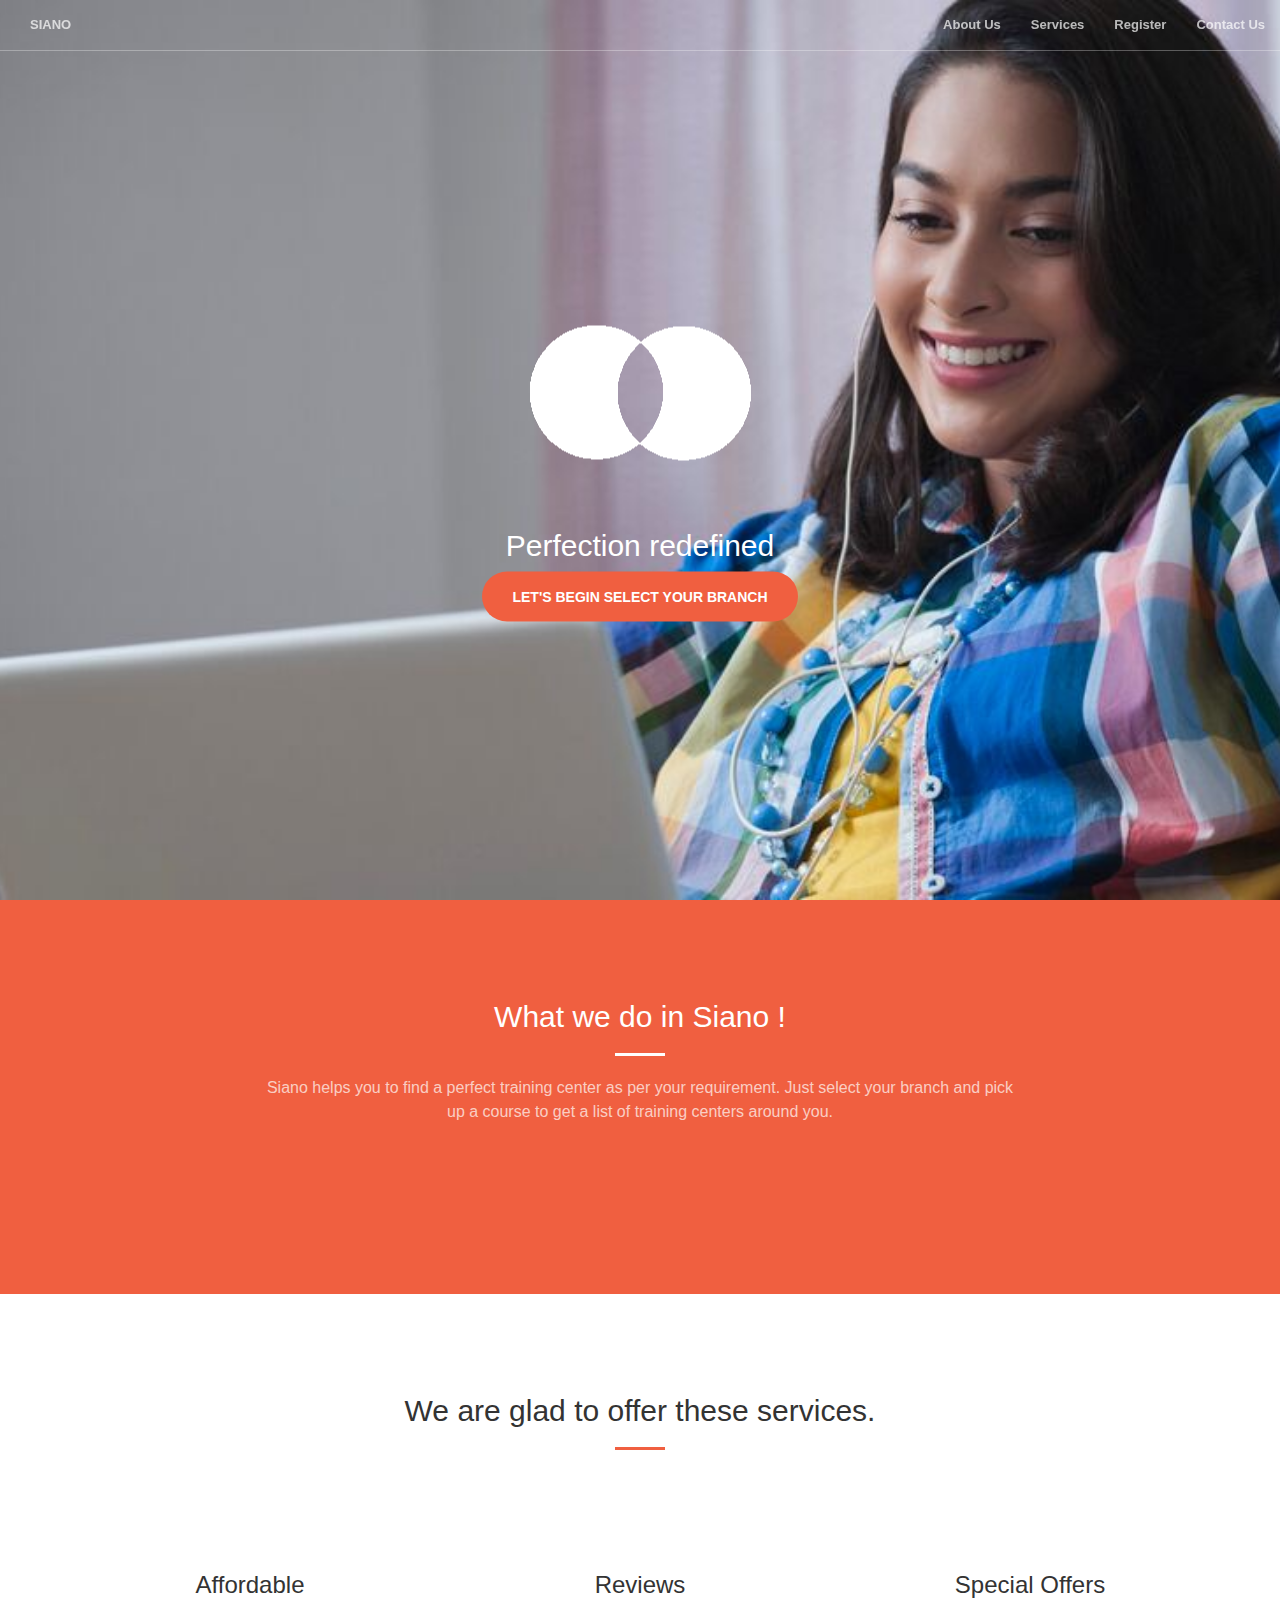
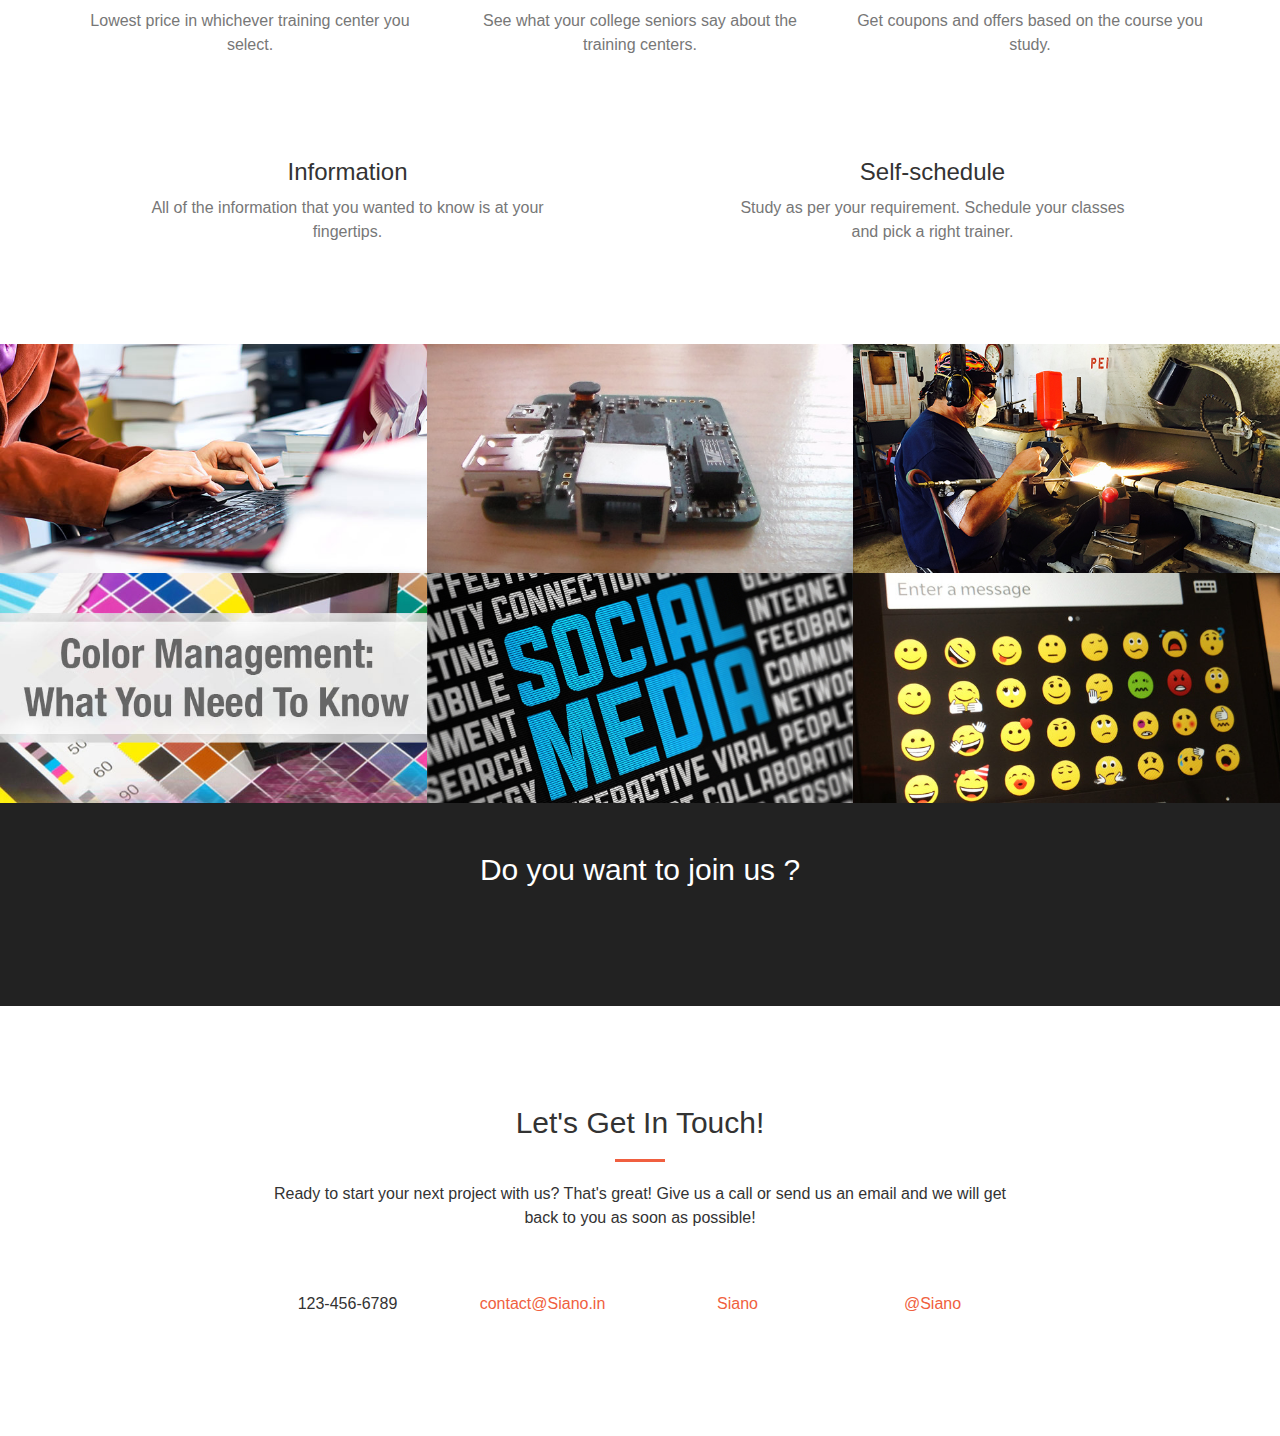
==== index.html @ 2cf37a67 "fixed the title" ====
<!DOCTYPE html>
<html lang="en">

<head>

    <meta charset="utf-8">
    <meta http-equiv="X-UA-Compatible" content="IE=edge">
    <meta name="viewport" content="width=device-width, initial-scale=1">
    <meta name="description" content="">
    <meta name="author" content="">

    <title>Siano - Perfection Redefined</title>

    <!-- Bootstrap Core CSS -->
    <link rel="stylesheet" href="css/bootstrap.min.css" type="text/css">

    <!-- Custom Fonts -->
    <link href='http://fonts.googleapis.com/css?family=Open+Sans:300italic,400italic,600italic,700italic,800italic,400,300,600,700,800' rel='stylesheet' type='text/css'>
    <link href='http://fonts.googleapis.com/css?family=Merriweather:400,300,300italic,400italic,700,700italic,900,900italic' rel='stylesheet' type='text/css'>
    <link rel="stylesheet" href="font-awesome/css/font-awesome.min.css" type="text/css">

    <!-- Plugin CSS -->
    <link rel="stylesheet" href="css/animate.min.css" type="text/css">

    <!-- Custom CSS -->
    <link rel="stylesheet" href="css/creative.css" type="text/css">

    <!-- HTML5 Shim and Respond.js IE8 support of HTML5 elements and media queries -->
    <!-- WARNING: Respond.js doesn't work if you view the page via file:// -->
    <!--[if lt IE 9]>
        <script src="https://oss.maxcdn.com/libs/html5shiv/3.7.0/html5shiv.js"></script>
        <script src="https://oss.maxcdn.com/libs/respond.js/1.4.2/respond.min.js"></script>
    <![endif]-->

</head>

<body id="page-top">

    <nav id="mainNav" class="navbar navbar-default navbar-fixed-top">
        <div class="container-fluid">
            <!-- Brand and toggle get grouped for better mobile display -->
            <div class="navbar-header">
                <button type="button" class="navbar-toggle collapsed" data-toggle="collapse" data-target="#bs-example-navbar-collapse-1">
                    <span class="sr-only">Siano</span>
                    <span class="icon-bar"></span>
                    <span class="icon-bar"></span>
                    <span class="icon-bar"></span>
                </button>            </div>

            <!-- Collect the nav links, forms, and other content for toggling -->
            <div class="collapse navbar-collapse" id="bs-example-navbar-collapse-1">
                <ul class="nav navbar-nav navbar-left">
                    <li>
                       <a class="page-scroll" href="#"> SIANO</a>
                    </li>
                </ul>
                <ul class="nav navbar-nav navbar-right">
                    
                    <li>
                        <a class="page-scroll" href="#about">About Us</a>
                    </li>
                    <li>
                        <a class="page-scroll" href="#services">Services</a>
                    </li>
                    <li>
                        <a class="page-scroll" href="https://docs.google.com/forms/d/1L931C0BWsvkdOwv0NLRv-D7IGVi2k-9-ENqXukjMssI/viewform?usp=send_form" target="_blank">Register</a>
                    </li>
                    <li>
                        <a class="page-scroll" href="#contact">Contact Us</a>
                    </li>
                </ul>
            </div>
            <!-- /.navbar-collapse -->
        </div>
        <!-- /.container-fluid -->
    </nav>

    <header>
        <div class="header-content">
            <div class="header-content-inner">
                <center>
                <img src="img/siano-logo.png" class="img-responsive" alt="">
                </center>
                <h2 size="20px;">Perfection redefined</h1>
                <a href="#services" class="btn btn-primary btn-xl page-scroll  wow bounceIn">Let's begin select your branch</a>
            </div>
        </div>
    </header>

    <section class="bg-primary" id="about">
        <div class="container">
            <div class="row">
                <div class="col-lg-8 col-lg-offset-2 text-center">
                    <h2 class="section-heading">What we do in Siano !</h2>
                    <hr class="light">
                    <p class="text-faded">Siano helps you to find a perfect training center as per your requirement. Just select your branch and pick up a course to get a list of training centers around you.</p>
                    <a href="#services" class="btn btn-default page-scroll btn-xl  wow bounceIn">SCROLL DOWN TO KNOW MORE </a>
                </div>
            </div>
        </div>
    </section>

    <section id="services">
        <div class="container">
            <div class="row">
                <div class="col-lg-12 text-center">
                    <h2 class="section-heading">We are glad to offer these services. </h2>
                    <hr class="primary">
                </div>
            </div>
        </div>
        <div class="container">
            <div class="row">
                <div class="col-lg-4 col-md-6 text-center">
                    <div class="service-box">
                        <i class="fa fa-4x fa-rupee wow bounceIn text-primary"></i>
                        <h3 class="section-heading"></br>Affordable</h3>
                        <p class="text-muted">Lowest price in whichever training center you select. </p>
                    </div>
                </div>
                <div class="col-lg-4 col-md-6 text-center">
                    <div class="service-box">
                        <i class="fa fa-4x fa-users wow bounceIn text-primary" data-wow-delay=".1s"></i>
                        <h3 class="section-heading"></br>Reviews</h3>
                        <p class="text-muted">See what your college seniors say about the training centers.</p>
                    </div>
                </div>
                <div class="col-lg-4 col-md-6 text-center">
                    <div class="service-box">
                        <i class="fa fa-4x fa fa-star wow bounceIn text-primary" data-wow-delay=".2s"></i>
                        <h3 class="section-heading"></br>Special Offers</h3>
                        <p class="text-muted">Get coupons and offers based on the course you study.</p>
                    </div>
                </div>
                <div class="col-lg-6 col-md-6 text-center">
                    <div class="service-box">
                        <i class="fa fa-4x fa fa-info-circle wow bounceIn text-primary" data-wow-delay=".3s"></i>

                        <h3 class="section-heading"></br>Information</h3>
                        <p class="text-muted"> All of the information that you wanted to know is at your fingertips. </p>
                    </div>
                </div>
                <div class="col-lg-6 col-md-6 text-center">
                    <div class="service-box">
                        <i class="fa fa-4x fa fa-calendar wow bounceIn text-primary" data-wow-delay=".2s"></i>
                        <h3 class="section-heading"></br>Self-schedule</h3>
                        <p class="text-muted">Study as per your requirement. Schedule your classes and pick a right trainer. </p>
                    </div>
                </div
            </div>
        </div>
    </section>

    <section class="no-padding" id="portfolio">
        <div class="container-fluid">
            <div class="row no-gutter">
                <div class="col-lg-4 col-sm-6">
                    <a href="computer_science.html" class="portfolio-box">
                        <img src="img/portfolio/1.png" class="img-responsive" alt="">
                        <div class="portfolio-box-caption">
                            <div class="portfolio-box-caption-content">
                                <div class="project-category text-faded">
                                    Computer Science
                                </div>
                                <div class="project-name">
                                     
                                </div>
                            </div>
                        </div>
                    </a>
                </div>
                <div class="col-lg-4 col-sm-6">
                    <a href="electronics.html" class="portfolio-box">
                        <img src="img/portfolio/2.png" class="img-responsive" alt="">
                        <div class="portfolio-box-caption">
                            <div class="portfolio-box-caption-content">
                                <div class="project-category text-faded">
                                    Electronics
                                </div>
                                <div class="project-name">
                                     
                                </div>
                            </div>
                        </div>
                    </a>
                </div>
                <div class="col-lg-4 col-sm-6">
                    <a href="mechanical.html" class="portfolio-box">
                        <img src="img/portfolio/3.png" class="img-responsive" alt="">
                        <div class="portfolio-box-caption">
                            <div class="portfolio-box-caption-content">
                                <div class="project-category text-faded">
                                    Mechanical
                                </div>
                                <div class="project-name">
                                     
                                </div>
                            </div>
                        </div>
                    </a>
                </div>
                <div class="col-lg-4 col-sm-6">
                    <a href="management.html" class="portfolio-box">
                        <img src="img/portfolio/4.png" class="img-responsive" alt="">
                        <div class="portfolio-box-caption">
                            <div class="portfolio-box-caption-content">
                                <div class="project-category text-faded">
                                    Management
                                </div>
                                <div class="project-name">
                                     
                                </div>
                            </div>
                        </div>
                    </a>
                </div>
                <div class="col-lg-4 col-sm-6">
                    <a href="business.html" class="portfolio-box">
                        <img src="img/portfolio/5.png" class="img-responsive" alt="">
                        <div class="portfolio-box-caption">
                            <div class="portfolio-box-caption-content">
                                <div class="project-category text-faded">
                                    Business
                                </div>
                                <div class="project-name">
                                     
                                </div>
                            </div>
                        </div>
                    </a>
                </div>
                <div class="col-lg-4 col-sm-6">
                    <a href="information_science.html" class="portfolio-box">
                        <img src="img/portfolio/6.png" class="img-responsive" alt="">
                        <div class="portfolio-box-caption">
                            <div class="portfolio-box-caption-content">
                                <div class="project-category text-faded">
                                    Informations Science
                                </div>
                                <div class="project-name">
                                     
                                </div>
                            </div>
                        </div>
                    </a>
                </div>
            </div>
        </div>
    </section>

    <aside class="bg-dark">
        <div class="container text-center">
            <div class="call-to-action">
                <h2>Do you want to join us ?</h2>
                <a href="https://docs.google.com/forms/d/1L931C0BWsvkdOwv0NLRv-D7IGVi2k-9-ENqXukjMssI/viewform?usp=send_form" target - "_blank" class="btn btn-default btn-xl wow tada">Register Now !</a>
            </div>
        </div>
    </aside>

    <section id="contact">
        <div class="container">
            <div class="row">
                <div class="col-lg-8 col-lg-offset-2 text-center">
                    <h2 class="section-heading">Let's Get In Touch!</h2>
                    <hr class="primary">
                    <p>Ready to start your next project with us? That's great! Give us a call or send us an email and we will get back to you as soon as possible!</p>
                </div>
                <div class="col-lg-2 col-lg-offset-2 text-center">
                    <i class="fa fa-phone fa-3x wow bounceIn"></i>
                    <p>123-456-6789</p>
                </div>
                <div class="col-lg-2 text-center">
                    <i class="fa fa-envelope-o fa-3x wow bounceIn" data-wow-delay=".1s"></i>
                    <p><a href="#">contact@Siano.in</a></p>
                </div>
                <div class="col-lg-2 text-center">
                    <i class="fa fa-facebook-official fa-3x wow bounceIn" data-wow-delay=".1s"></i>
                    <p><a href="#">Siano</a></p>
                </div>
                <div class="col-lg-2 text-center">
                    <i class="fa fa-twitter fa-3x wow bounceIn" data-wow-delay=".1s"></i>
                    <p><a href="#">@Siano</a></p>
                </div>
            </div>
        </div>
    </section>

    <!-- jQuery -->
    <script src="js/jquery.js"></script>

    <!-- Bootstrap Core JavaScript -->
    <script src="js/bootstrap.min.js"></script>

    <!-- Plugin JavaScript -->
    <script src="js/jquery.easing.min.js"></script>
    <script src="js/jquery.fittext.js"></script>
    <script src="js/wow.min.js"></script>

    <!-- Custom Theme JavaScript -->
    <script src="js/creative.js"></script>

</body>

</html>
---- css/creative.css ----
/*!
 * Start Bootstrap - Creative Bootstrap Theme (http://startbootstrap.com)
 * Code licensed under the Apache License v2.0.
 * For details, see http://www.apache.org/licenses/LICENSE-2.0.
 */

html,
body {
    width: 100%;
    height: 100%;
}

body {
    font-family: MyriadPro-Regular, 'Myriad Pro Regular', MyriadPro, 'Myriad Pro', Helvetica, Arial, sans-serif;
}

hr {
    max-width: 50px;
    border-color: #f05f40;
    border-width: 3px;
}

hr.light {
    border-color: #fff;
}

a {
    color: #f05f40;
    -webkit-transition: all .35s;
    -moz-transition: all .35s;
    transition: all .35s;
}

a:hover,
a:focus {
    color: #eb3812;
}

h1,
h2,
h3,
h4,
h5,
h6 {
    font-family: MyriadPro-Regular, 'Myriad Pro Regular', MyriadPro, 'Myriad Pro', Helvetica, Arial, sans-serif;
}

p {
    margin-bottom: 20px;
    font-size: 16px;
    line-height: 1.5;
}

.bg-primary {
    background-color: #f05f40;
}

.bg-dark {
    color: #fff;
    background-color: #222;
}

.text-faded {
    color: rgba(255,255,255,.7);
}

section {
    padding: 100px 0;
}

aside {
    padding: 50px 0;
}

.no-padding {
    padding: 0;
}

.navbar-default {
    border-color: rgba(34,34,34,.05);
    font-family: MyriadPro-Regular, 'Myriad Pro Regular', MyriadPro, 'Myriad Pro', Helvetica, Arial, sans-serif;
    background-color: #fff;
    -webkit-transition: all .35s;
    -moz-transition: all .35s;
    transition: all .35s;
}

.navbar-default .navbar-header .navbar-brand {
    font-family: MyriadPro-Regular, 'Myriad Pro Regular', MyriadPro, 'Myriad Pro', Helvetica, Arial, sans-serif;
    font-weight: 700;
    color: #f05f40;
}

.navbar-default .navbar-header .navbar-brand:hover,
.navbar-default .navbar-header .navbar-brand:focus {
    color: #eb3812;
}

.navbar-default .nav > li>a,
.navbar-default .nav>li>a:focus {
    font-size: 13px;
    font-weight: 700;
    color: #222;
}

.navbar-default .nav > li>a:hover,
.navbar-default .nav>li>a:focus:hover {
    color: #f05f40;
}

.navbar-default .nav > li.active>a,
.navbar-default .nav>li.active>a:focus {
    color: #f05f40!important;
    background-color: transparent;
}

.navbar-default .nav > li.active>a:hover,
.navbar-default .nav>li.active>a:focus:hover {
    background-color: transparent;
}

@media(min-width:768px) {
    .navbar-default {
        border-color: rgba(255,255,255,.3);
        background-color: transparent;
    }

    .navbar-default .navbar-header .navbar-brand {
        color: rgba(255,255,255,.7);
    }

    .navbar-default .navbar-header .navbar-brand:hover,
    .navbar-default .navbar-header .navbar-brand:focus {
        color: #fff;
    }

    .navbar-default .nav > li>a,
    .navbar-default .nav>li>a:focus {
        color: rgba(255,255,255,.7);
    }

    .navbar-default .nav > li>a:hover,
    .navbar-default .nav>li>a:focus:hover {
        color: #fff;
    }

    .navbar-default.affix {
        border-color: rgba(34,34,34,.05);
        background-color: #fff;
    }

    .navbar-default.affix .navbar-header .navbar-brand {
        font-size: 14px;
        color: #f05f40;
    }

    .navbar-default.affix .navbar-header .navbar-brand:hover,
    .navbar-default.affix .navbar-header .navbar-brand:focus {
        color: #eb3812;
    }

    .navbar-default.affix .nav > li>a,
    .navbar-default.affix .nav>li>a:focus {
        color: #222;
    }

    .navbar-default.affix .nav > li>a:hover,
    .navbar-default.affix .nav>li>a:focus:hover {
        color: #f05f40;
    }
}

header {
    position: relative;
    width: 100%;
    min-height: auto;
    text-align: center;
    color: #fff;
    background-image: url(../img/header.jpg);
    background-position: center;
    -webkit-background-size: cover;
    -moz-background-size: cover;
    background-size: cover;
    -o-background-size: cover;
}

header .header-content {
    position: relative;
    width: 100%;
    padding: 100px 15px;
    text-align: center;
}

header .header-content .header-content-inner h1 {
    margin-top: 0;
    margin-bottom: 0;
    font-weight: 700;
}

header .header-content .header-content-inner hr {
    margin: 30px auto;
}

header .header-content .header-content-inner p {
    margin-bottom: 50px;
    font-size: 16px;
    font-weight: 300;
    color: rgba(255,255,255,.7);
}

@media(min-width:768px) {
    header {
        min-height: 100%;
    }

    header .header-content {
        position: absolute;
        top: 50%;
        padding: 0 50px;
        -webkit-transform: translateY(-50%);
        -ms-transform: translateY(-50%);
        transform: translateY(-50%);
    }

    header .header-content .header-content-inner {
        margin-right: auto;
        margin-left: auto;
        max-width: 1000px;
    }

    header .header-content .header-content-inner p {
        margin-right: auto;
        margin-left: auto;
        max-width: 80%;
        font-size: 18px;
    }
}

.section-heading {
    margin-top: 0;
}

.service-box {
    margin: 50px auto 0;
    max-width: 400px;
}

@media(min-width:992px) {
    .service-box {
        margin: 20px auto 0;
    }
}

.service-box p {
    margin-bottom: 0;
}

.portfolio-box {
    display: block;
    position: relative;
    margin: 0 auto;
    max-width: 650px;
}

.portfolio-box .portfolio-box-caption {
    display: block;
    position: absolute;
    bottom: 0;
    width: 100%;
    height: 100%;
    text-align: center;
    color: #fff;
    opacity: 0;
    background: rgba(240,95,64,.9);
    -webkit-transition: all .35s;
    -moz-transition: all .35s;
    transition: all .35s;
}

.portfolio-box .portfolio-box-caption .portfolio-box-caption-content {
    position: absolute;
    top: 50%;
    width: 100%;
    text-align: center;
    transform: translateY(-50%);
}

.portfolio-box .portfolio-box-caption .portfolio-box-caption-content .project-category,
.portfolio-box .portfolio-box-caption .portfolio-box-caption-content .project-name {
    padding: 0 15px;
    font-family: MyriadPro-Regular, 'Myriad Pro Regular', MyriadPro, 'Myriad Pro', Helvetica, Arial, sans-serif;
}

.portfolio-box .portfolio-box-caption .portfolio-box-caption-content .project-category {
    text-transform: uppercase;
    font-size: 14px;
    font-weight: 600;
}

.portfolio-box .portfolio-box-caption .portfolio-box-caption-content .project-name {
    font-size: 18px;
}

.portfolio-box:hover .portfolio-box-caption {
    opacity: 1;
}

@media(min-width:768px) {
    .portfolio-box .portfolio-box-caption .portfolio-box-caption-content .project-category {
        font-size: 16px;
    }

    .portfolio-box .portfolio-box-caption .portfolio-box-caption-content .project-name {
        font-size: 22px;
    }
}

.call-to-action h2 {
    margin: 0 auto 20px;
}

.text-primary {
    color: #f05f40;
}

.no-gutter > [class*=col-] {
    padding-right: 0;
    padding-left: 0;
}

.btn-default {
    border-color: #fff;
    color: #222;
    background-color: #fff;
    -webkit-transition: all .35s;
    -moz-transition: all .35s;
    transition: all .35s;
}

.btn-default:hover,
.btn-default:focus,
.btn-default.focus,
.btn-default:active,
.btn-default.active,
.open > .dropdown-toggle.btn-default {
    border-color: #ededed;
    color: #222;
    background-color: #f2f2f2;
}

.btn-default:active,
.btn-default.active,
.open > .dropdown-toggle.btn-default {
    background-image: none;
}

.btn-default.disabled,
.btn-default[disabled],
fieldset[disabled] .btn-default,
.btn-default.disabled:hover,
.btn-default[disabled]:hover,
fieldset[disabled] .btn-default:hover,
.btn-default.disabled:focus,
.btn-default[disabled]:focus,
fieldset[disabled] .btn-default:focus,
.btn-default.disabled.focus,
.btn-default[disabled].focus,
fieldset[disabled] .btn-default.focus,
.btn-default.disabled:active,
.btn-default[disabled]:active,
fieldset[disabled] .btn-default:active,
.btn-default.disabled.active,
.btn-default[disabled].active,
fieldset[disabled] .btn-default.active {
    border-color: #fff;
    background-color: #fff;
}

.btn-default .badge {
    color: #fff;
    background-color: #222;
}

.btn-primary {
    border-color: #f05f40;
    color: #fff;
    background-color: #f05f40;
    -webkit-transition: all .35s;
    -moz-transition: all .35s;
    transition: all .35s;
}

.btn-primary:hover,
.btn-primary:focus,
.btn-primary.focus,
.btn-primary:active,
.btn-primary.active,
.open > .dropdown-toggle.btn-primary {
    border-color: #ed431f;
    color: #fff;
    background-color: #ee4b28;
}

.btn-primary:active,
.btn-primary.active,
.open > .dropdown-toggle.btn-primary {
    background-image: none;
}

.btn-primary.disabled,
.btn-primary[disabled],
fieldset[disabled] .btn-primary,
.btn-primary.disabled:hover,
.btn-primary[disabled]:hover,
fieldset[disabled] .btn-primary:hover,
.btn-primary.disabled:focus,
.btn-primary[disabled]:focus,
fieldset[disabled] .btn-primary:focus,
.btn-primary.disabled.focus,
.btn-primary[disabled].focus,
fieldset[disabled] .btn-primary.focus,
.btn-primary.disabled:active,
.btn-primary[disabled]:active,
fieldset[disabled] .btn-primary:active,
.btn-primary.disabled.active,
.btn-primary[disabled].active,
fieldset[disabled] .btn-primary.active {
    border-color: #f05f40;
    background-color: #f05f40;
}

.btn-primary .badge {
    color: #f05f40;
    background-color: #fff;
}

.btn {
    border: 0;
    border-radius: 300px;
    text-transform: uppercase;
    font-family: MyriadPro-Regular, 'Myriad Pro Regular', MyriadPro, 'Myriad Pro', Helvetica, Arial, sans-serif;
    font-weight: 700;
}

.btn-xl {
    padding: 15px 30px;
}

::-moz-selection {
    text-shadow: none;
    color: #fff;
    background: #222;
}

::selection {
    text-shadow: none;
    color: #fff;
    background: #222;
}

img::selection {
    color: #fff;
    background: 0 0;
}

img::-moz-selection {
    color: #fff;
    background: 0 0;
}

body {
    webkit-tap-highlight-color: #222;
}
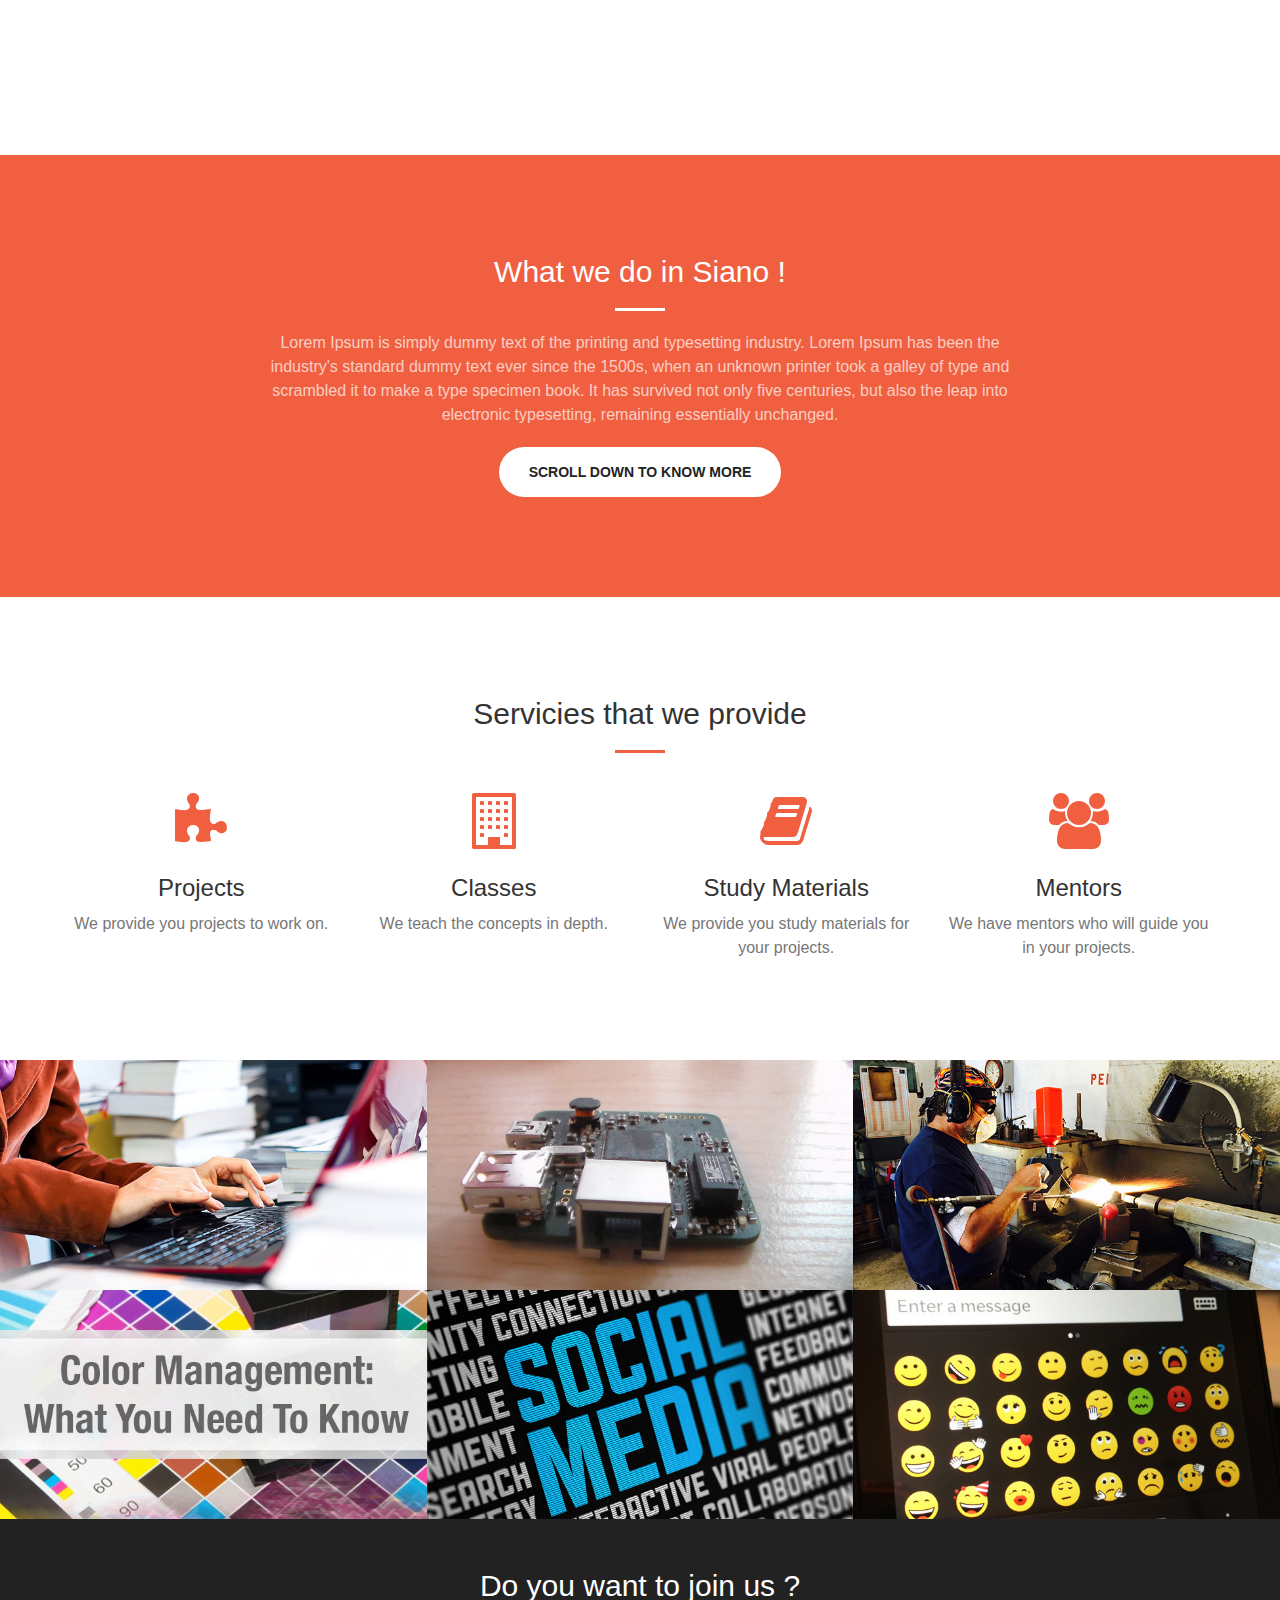
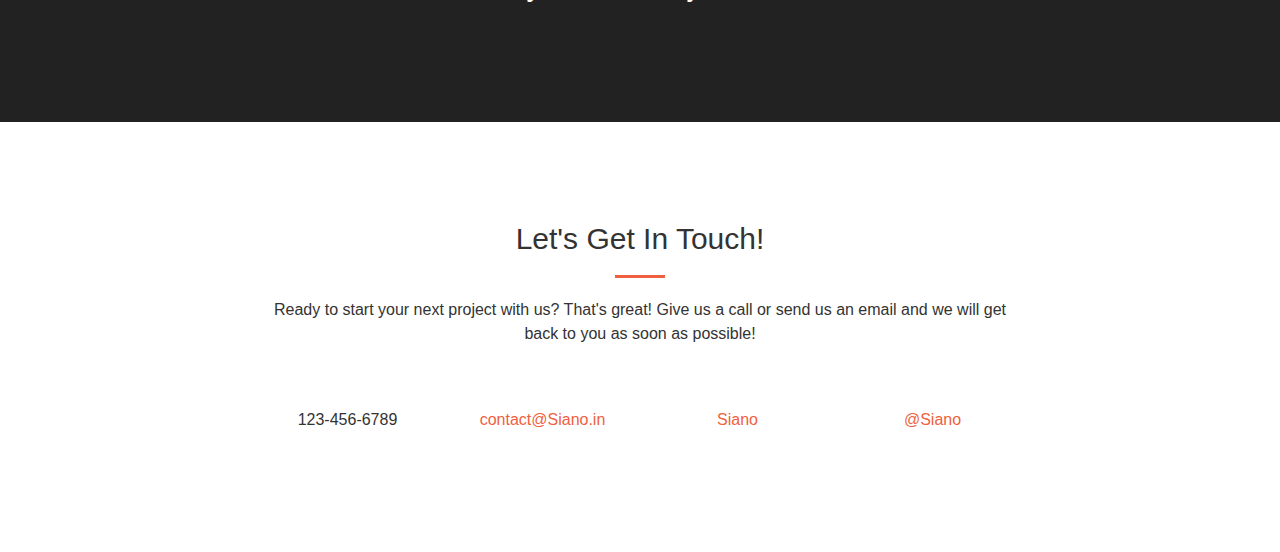
==== commit 41a34b3f: "Added a auto-play video in home page" ====
--- a/index.html
+++ b/index.html
@@ -9,7 +9,7 @@
     <meta name="description" content="">
     <meta name="author" content="">
 
-    <title>Siano - Perfection Redefined</title>
+    <title>Siano</title>
 
     <!-- Bootstrap Core CSS -->
     <link rel="stylesheet" href="css/bootstrap.min.css" type="text/css">
@@ -41,21 +41,15 @@
             <!-- Brand and toggle get grouped for better mobile display -->
             <div class="navbar-header">
                 <button type="button" class="navbar-toggle collapsed" data-toggle="collapse" data-target="#bs-example-navbar-collapse-1">
-                    <span class="sr-only">Siano</span>
-                    <span class="icon-bar"></span>
+                    <span class="sr-only">Toggle navigation</span>
+                    <span class="icon-bar">hello</span>
                     <span class="icon-bar"></span>
                     <span class="icon-bar"></span>
                 </button>            </div>
 
             <!-- Collect the nav links, forms, and other content for toggling -->
             <div class="collapse navbar-collapse" id="bs-example-navbar-collapse-1">
-                <ul class="nav navbar-nav navbar-left">
-                    <li>
-                       <a class="page-scroll" href="#"> SIANO</a>
-                    </li>
-                </ul>
                 <ul class="nav navbar-nav navbar-right">
-                    
                     <li>
                         <a class="page-scroll" href="#about">About Us</a>
                     </li>
@@ -75,17 +69,13 @@
         <!-- /.container-fluid -->
     </nav>
 
-    <header>
-        <div class="header-content">
-            <div class="header-content-inner">
-                <center>
-                <img src="img/siano-logo.png" class="img-responsive" alt="">
-                </center>
-                <h2 size="20px;">Perfection redefined</h1>
-                <a href="#services" class="btn btn-primary btn-xl page-scroll  wow bounceIn">Let's begin select your branch</a>
-            </div>
-        </div>
-    </header>
+    <div class="home-video">
+  <video autoplay loop poster="http://website.inmobicdn.net/0.8.1/v3/img/home/bg.png" id="bgvid">
+  <source src="http://website.inmobicdn.net/0.8.1/v3/videos/v3-bg.mp4" type="video/webm">
+  <source src="http://website.inmobicdn.net/0.8.1/v3/videos/v3-bg.webm" type="video/mp4">
+  </video>
+  <div class="overlay"></div>
+</div>
 
     <section class="bg-primary" id="about">
         <div class="container">
@@ -93,8 +83,8 @@
                 <div class="col-lg-8 col-lg-offset-2 text-center">
                     <h2 class="section-heading">What we do in Siano !</h2>
                     <hr class="light">
-                    <p class="text-faded">Siano helps you to find a perfect training center as per your requirement. Just select your branch and pick up a course to get a list of training centers around you.</p>
-                    <a href="#services" class="btn btn-default page-scroll btn-xl  wow bounceIn">SCROLL DOWN TO KNOW MORE </a>
+                    <p class="text-faded">Lorem Ipsum is simply dummy text of the printing and typesetting industry. Lorem Ipsum has been the industry's standard dummy text ever since the 1500s, when an unknown printer took a galley of type and scrambled it to make a type specimen book. It has survived not only five centuries, but also the leap into electronic typesetting, remaining essentially unchanged. </p>
+                    <a href="#services" class="btn btn-default btn-xl  wow bounceIn">SCROLL DOWN TO KNOW MORE </a>
                 </div>
             </div>
         </div>
@@ -104,49 +94,42 @@
         <div class="container">
             <div class="row">
                 <div class="col-lg-12 text-center">
-                    <h2 class="section-heading">We are glad to offer these services. </h2>
+                    <h2 class="section-heading">Servicies that we provide</h2>
                     <hr class="primary">
                 </div>
             </div>
         </div>
         <div class="container">
             <div class="row">
-                <div class="col-lg-4 col-md-6 text-center">
-                    <div class="service-box">
-                        <i class="fa fa-4x fa-rupee wow bounceIn text-primary"></i>
-                        <h3 class="section-heading"></br>Affordable</h3>
-                        <p class="text-muted">Lowest price in whichever training center you select. </p>
-                    </div>
-                </div>
-                <div class="col-lg-4 col-md-6 text-center">
-                    <div class="service-box">
-                        <i class="fa fa-4x fa-users wow bounceIn text-primary" data-wow-delay=".1s"></i>
-                        <h3 class="section-heading"></br>Reviews</h3>
-                        <p class="text-muted">See what your college seniors say about the training centers.</p>
-                    </div>
-                </div>
-                <div class="col-lg-4 col-md-6 text-center">
-                    <div class="service-box">
-                        <i class="fa fa-4x fa fa-star wow bounceIn text-primary" data-wow-delay=".2s"></i>
-                        <h3 class="section-heading"></br>Special Offers</h3>
-                        <p class="text-muted">Get coupons and offers based on the course you study.</p>
-                    </div>
-                </div>
-                <div class="col-lg-6 col-md-6 text-center">
-                    <div class="service-box">
-                        <i class="fa fa-4x fa fa-info-circle wow bounceIn text-primary" data-wow-delay=".3s"></i>
-
-                        <h3 class="section-heading"></br>Information</h3>
-                        <p class="text-muted"> All of the information that you wanted to know is at your fingertips. </p>
-                    </div>
-                </div>
-                <div class="col-lg-6 col-md-6 text-center">
-                    <div class="service-box">
-                        <i class="fa fa-4x fa fa-calendar wow bounceIn text-primary" data-wow-delay=".2s"></i>
-                        <h3 class="section-heading"></br>Self-schedule</h3>
-                        <p class="text-muted">Study as per your requirement. Schedule your classes and pick a right trainer. </p>
-                    </div>
-                </div
+                <div class="col-lg-3 col-md-6 text-center">
+                    <div class="service-box">
+                        <i class="fa fa-4x fa-puzzle-piece wow bounceIn text-primary"></i>
+                        <h3 class="section-heading"></br>Projects</h3>
+                        <p class="text-muted">We provide you projects to work on.</p>
+                    </div>
+                </div>
+                <div class="col-lg-3 col-md-6 text-center">
+                    <div class="service-box">
+                        <i class="fa fa-4x fa-building-o wow bounceIn text-primary" data-wow-delay=".1s"></i>
+                        <h3 class="section-heading"></br>Classes</h3>
+                        <p class="text-muted">We teach the concepts in depth.</p>
+                    </div>
+                </div>
+                <div class="col-lg-3 col-md-6 text-center">
+                    <div class="service-box">
+                        <i class="fa fa-4x fa fa-book wow bounceIn text-primary" data-wow-delay=".2s"></i>
+                        <h3 class="section-heading"></br>Study Materials</h3>
+                        <p class="text-muted">We provide you study materials for your projects.</p>
+                    </div>
+                </div>
+                <div class="col-lg-3 col-md-6 text-center">
+                    <div class="service-box">
+                        <i class="fa fa-4x fa fa-users wow bounceIn text-primary" data-wow-delay=".3s"></i>
+
+                        <h3 class="section-heading"></br>Mentors</h3>
+                        <p class="text-muted">We have mentors who will guide you in your projects.</p>
+                    </div>
+                </div>
             </div>
         </div>
     </section>
@@ -230,12 +213,12 @@
                     </a>
                 </div>
                 <div class="col-lg-4 col-sm-6">
-                    <a href="information_science.html" class="portfolio-box">
+                    <a href="designing.html" class="portfolio-box">
                         <img src="img/portfolio/6.png" class="img-responsive" alt="">
                         <div class="portfolio-box-caption">
                             <div class="portfolio-box-caption-content">
                                 <div class="project-category text-faded">
-                                    Informations Science
+                                    Designing
                                 </div>
                                 <div class="project-name">
                                      
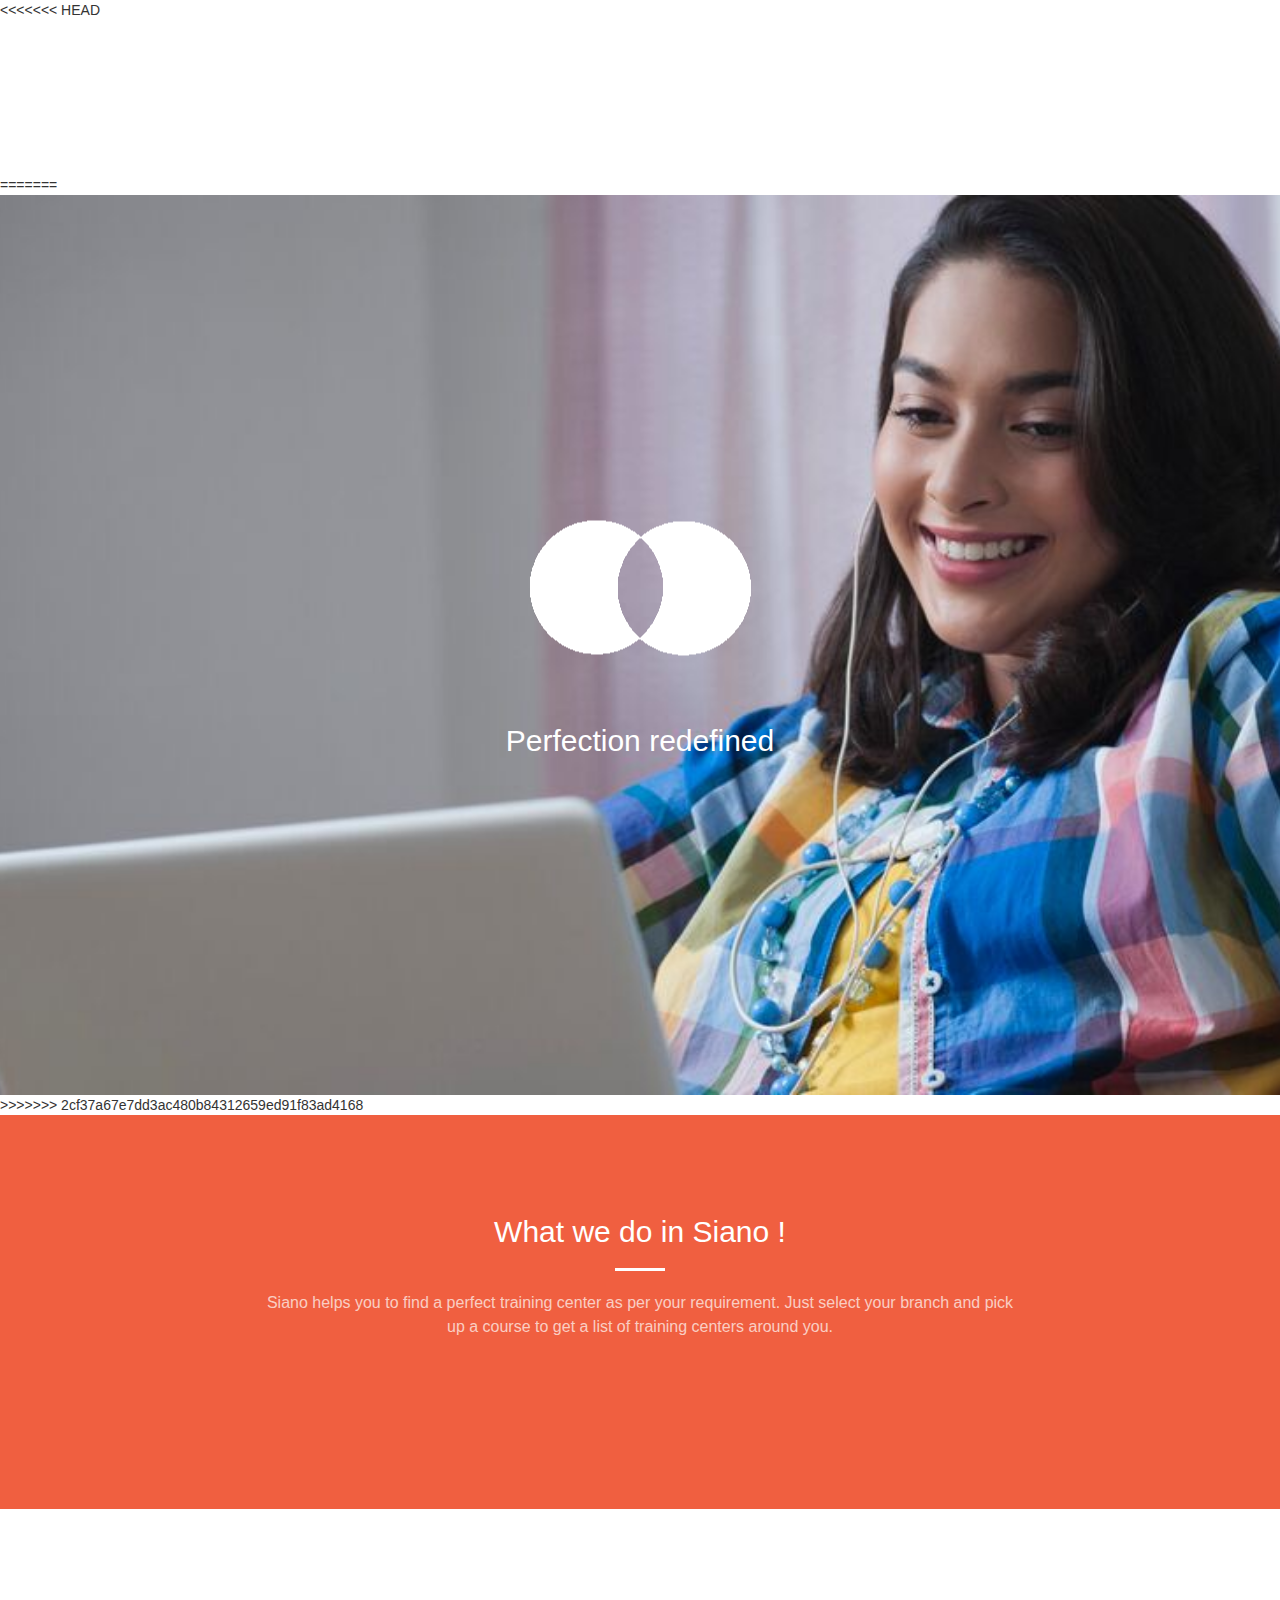
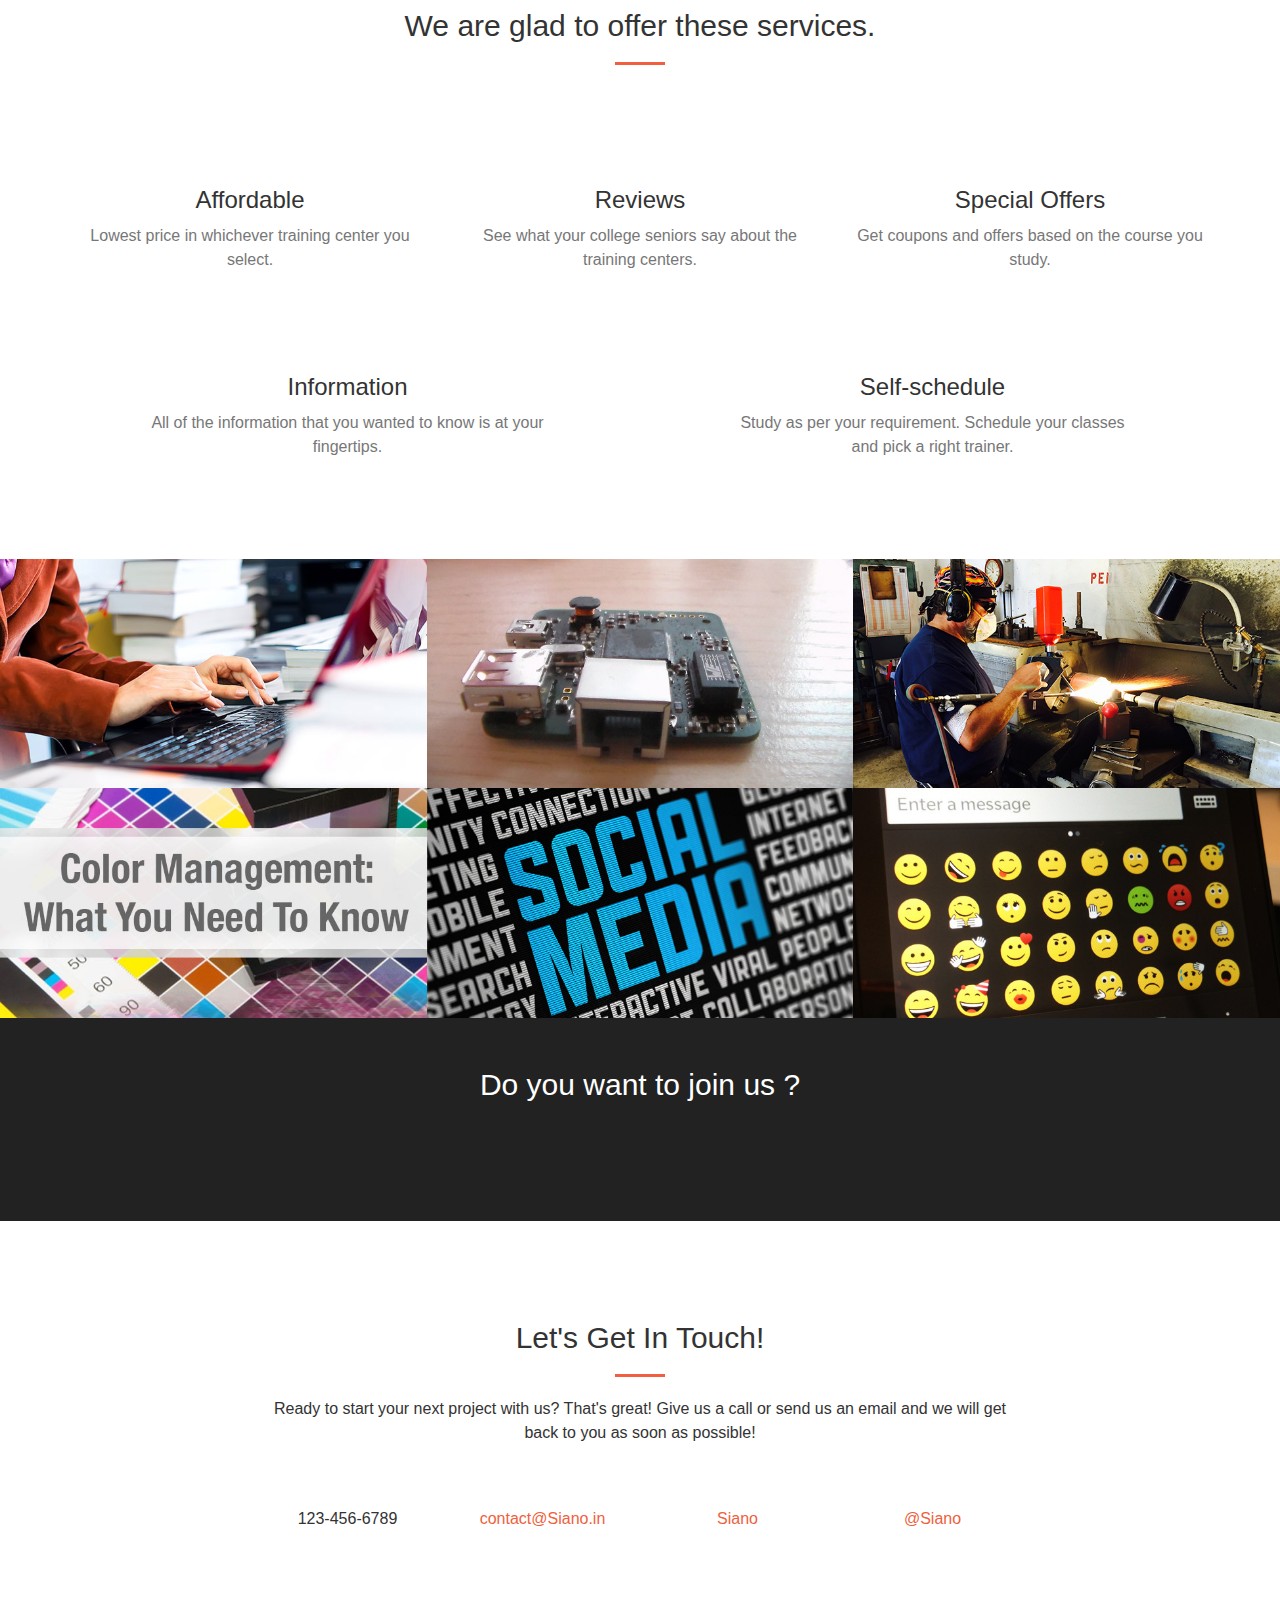
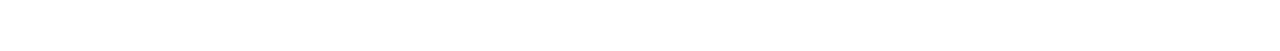
==== commit 918b4356: "Added a auto-play video on home page" ====
--- a/index.html
+++ b/index.html
@@ -9,7 +9,7 @@
     <meta name="description" content="">
     <meta name="author" content="">
 
-    <title>Siano</title>
+    <title>Siano - Perfection Redefined</title>
 
     <!-- Bootstrap Core CSS -->
     <link rel="stylesheet" href="css/bootstrap.min.css" type="text/css">
@@ -41,15 +41,21 @@
             <!-- Brand and toggle get grouped for better mobile display -->
             <div class="navbar-header">
                 <button type="button" class="navbar-toggle collapsed" data-toggle="collapse" data-target="#bs-example-navbar-collapse-1">
-                    <span class="sr-only">Toggle navigation</span>
-                    <span class="icon-bar">hello</span>
+                    <span class="sr-only">Siano</span>
+                    <span class="icon-bar"></span>
                     <span class="icon-bar"></span>
                     <span class="icon-bar"></span>
                 </button>            </div>
 
             <!-- Collect the nav links, forms, and other content for toggling -->
             <div class="collapse navbar-collapse" id="bs-example-navbar-collapse-1">
+                <ul class="nav navbar-nav navbar-left">
+                    <li>
+                       <a class="page-scroll" href="#"> SIANO</a>
+                    </li>
+                </ul>
                 <ul class="nav navbar-nav navbar-right">
+                    
                     <li>
                         <a class="page-scroll" href="#about">About Us</a>
                     </li>
@@ -69,6 +75,7 @@
         <!-- /.container-fluid -->
     </nav>
 
+<<<<<<< HEAD
     <div class="home-video">
   <video autoplay loop poster="http://website.inmobicdn.net/0.8.1/v3/img/home/bg.png" id="bgvid">
   <source src="http://website.inmobicdn.net/0.8.1/v3/videos/v3-bg.mp4" type="video/webm">
@@ -76,6 +83,19 @@
   </video>
   <div class="overlay"></div>
 </div>
+=======
+    <header>
+        <div class="header-content">
+            <div class="header-content-inner">
+                <center>
+                <img src="img/siano-logo.png" class="img-responsive" alt="">
+                </center>
+                <h2 size="20px;">Perfection redefined</h1>
+                <a href="#services" class="btn btn-primary btn-xl page-scroll  wow bounceIn">Let's begin select your branch</a>
+            </div>
+        </div>
+    </header>
+>>>>>>> 2cf37a67e7dd3ac480b84312659ed91f83ad4168
 
     <section class="bg-primary" id="about">
         <div class="container">
@@ -83,8 +103,8 @@
                 <div class="col-lg-8 col-lg-offset-2 text-center">
                     <h2 class="section-heading">What we do in Siano !</h2>
                     <hr class="light">
-                    <p class="text-faded">Lorem Ipsum is simply dummy text of the printing and typesetting industry. Lorem Ipsum has been the industry's standard dummy text ever since the 1500s, when an unknown printer took a galley of type and scrambled it to make a type specimen book. It has survived not only five centuries, but also the leap into electronic typesetting, remaining essentially unchanged. </p>
-                    <a href="#services" class="btn btn-default btn-xl  wow bounceIn">SCROLL DOWN TO KNOW MORE </a>
+                    <p class="text-faded">Siano helps you to find a perfect training center as per your requirement. Just select your branch and pick up a course to get a list of training centers around you.</p>
+                    <a href="#services" class="btn btn-default page-scroll btn-xl  wow bounceIn">SCROLL DOWN TO KNOW MORE </a>
                 </div>
             </div>
         </div>
@@ -94,42 +114,49 @@
         <div class="container">
             <div class="row">
                 <div class="col-lg-12 text-center">
-                    <h2 class="section-heading">Servicies that we provide</h2>
+                    <h2 class="section-heading">We are glad to offer these services. </h2>
                     <hr class="primary">
                 </div>
             </div>
         </div>
         <div class="container">
             <div class="row">
-                <div class="col-lg-3 col-md-6 text-center">
-                    <div class="service-box">
-                        <i class="fa fa-4x fa-puzzle-piece wow bounceIn text-primary"></i>
-                        <h3 class="section-heading"></br>Projects</h3>
-                        <p class="text-muted">We provide you projects to work on.</p>
-                    </div>
-                </div>
-                <div class="col-lg-3 col-md-6 text-center">
-                    <div class="service-box">
-                        <i class="fa fa-4x fa-building-o wow bounceIn text-primary" data-wow-delay=".1s"></i>
-                        <h3 class="section-heading"></br>Classes</h3>
-                        <p class="text-muted">We teach the concepts in depth.</p>
-                    </div>
-                </div>
-                <div class="col-lg-3 col-md-6 text-center">
-                    <div class="service-box">
-                        <i class="fa fa-4x fa fa-book wow bounceIn text-primary" data-wow-delay=".2s"></i>
-                        <h3 class="section-heading"></br>Study Materials</h3>
-                        <p class="text-muted">We provide you study materials for your projects.</p>
-                    </div>
-                </div>
-                <div class="col-lg-3 col-md-6 text-center">
-                    <div class="service-box">
-                        <i class="fa fa-4x fa fa-users wow bounceIn text-primary" data-wow-delay=".3s"></i>
-
-                        <h3 class="section-heading"></br>Mentors</h3>
-                        <p class="text-muted">We have mentors who will guide you in your projects.</p>
-                    </div>
-                </div>
+                <div class="col-lg-4 col-md-6 text-center">
+                    <div class="service-box">
+                        <i class="fa fa-4x fa-rupee wow bounceIn text-primary"></i>
+                        <h3 class="section-heading"></br>Affordable</h3>
+                        <p class="text-muted">Lowest price in whichever training center you select. </p>
+                    </div>
+                </div>
+                <div class="col-lg-4 col-md-6 text-center">
+                    <div class="service-box">
+                        <i class="fa fa-4x fa-users wow bounceIn text-primary" data-wow-delay=".1s"></i>
+                        <h3 class="section-heading"></br>Reviews</h3>
+                        <p class="text-muted">See what your college seniors say about the training centers.</p>
+                    </div>
+                </div>
+                <div class="col-lg-4 col-md-6 text-center">
+                    <div class="service-box">
+                        <i class="fa fa-4x fa fa-star wow bounceIn text-primary" data-wow-delay=".2s"></i>
+                        <h3 class="section-heading"></br>Special Offers</h3>
+                        <p class="text-muted">Get coupons and offers based on the course you study.</p>
+                    </div>
+                </div>
+                <div class="col-lg-6 col-md-6 text-center">
+                    <div class="service-box">
+                        <i class="fa fa-4x fa fa-info-circle wow bounceIn text-primary" data-wow-delay=".3s"></i>
+
+                        <h3 class="section-heading"></br>Information</h3>
+                        <p class="text-muted"> All of the information that you wanted to know is at your fingertips. </p>
+                    </div>
+                </div>
+                <div class="col-lg-6 col-md-6 text-center">
+                    <div class="service-box">
+                        <i class="fa fa-4x fa fa-calendar wow bounceIn text-primary" data-wow-delay=".2s"></i>
+                        <h3 class="section-heading"></br>Self-schedule</h3>
+                        <p class="text-muted">Study as per your requirement. Schedule your classes and pick a right trainer. </p>
+                    </div>
+                </div
             </div>
         </div>
     </section>
@@ -213,12 +240,12 @@
                     </a>
                 </div>
                 <div class="col-lg-4 col-sm-6">
-                    <a href="designing.html" class="portfolio-box">
+                    <a href="information_science.html" class="portfolio-box">
                         <img src="img/portfolio/6.png" class="img-responsive" alt="">
                         <div class="portfolio-box-caption">
                             <div class="portfolio-box-caption-content">
                                 <div class="project-category text-faded">
-                                    Designing
+                                    Informations Science
                                 </div>
                                 <div class="project-name">
                                      
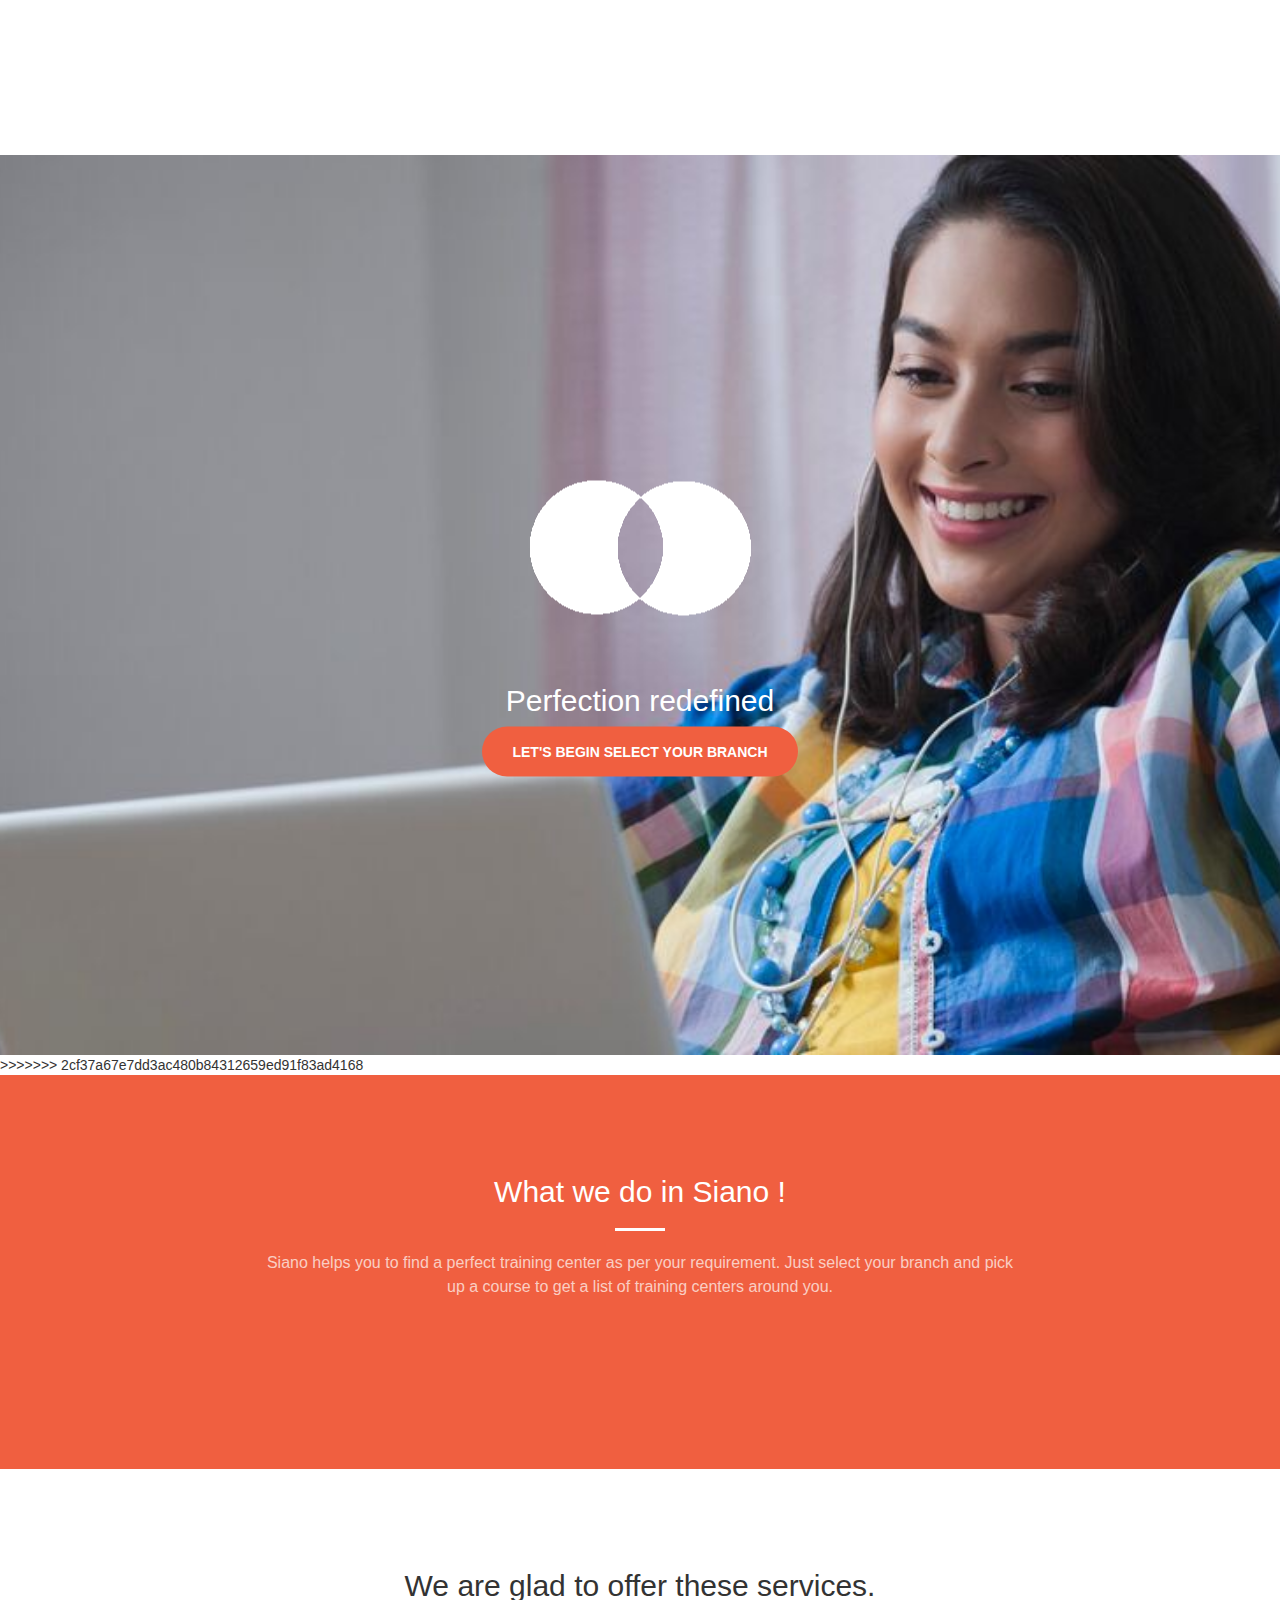
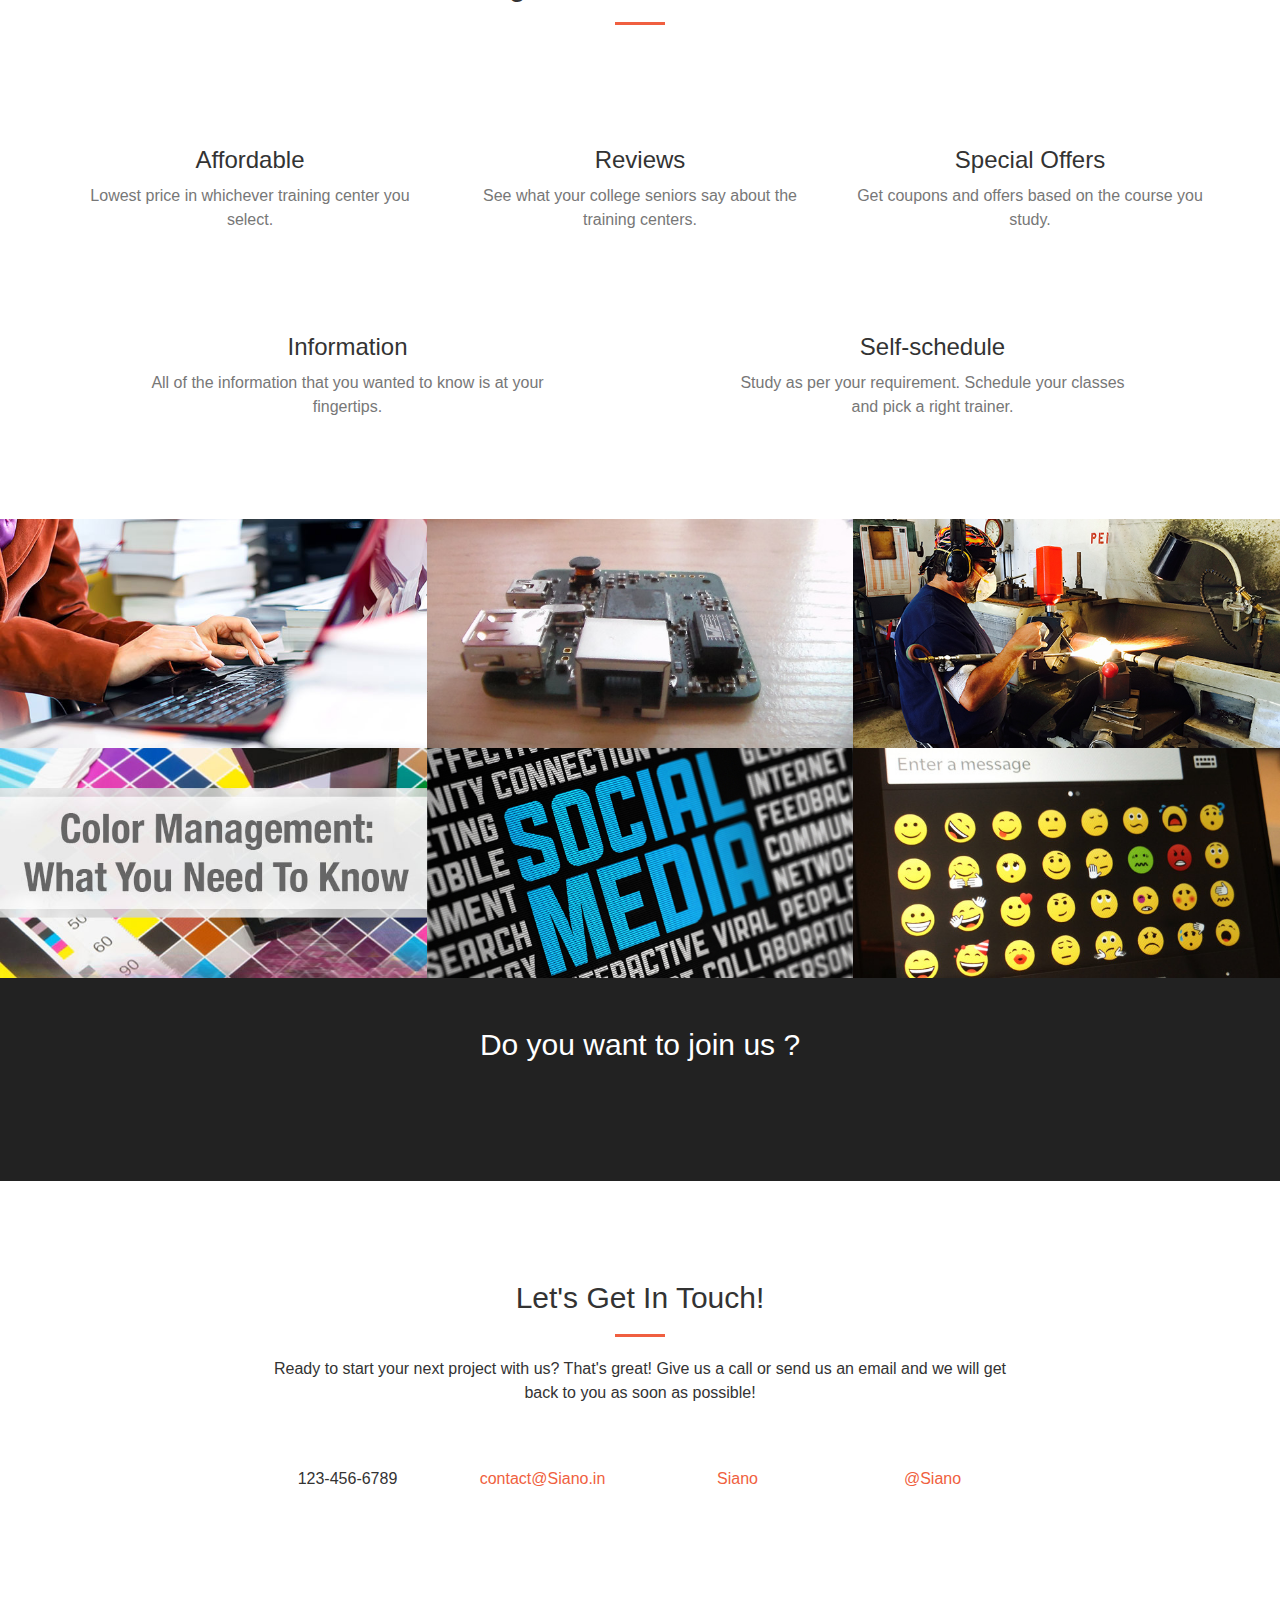
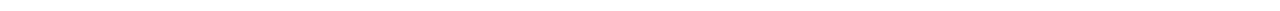
==== commit 0480e439: "Added auto-play video in home page" ====
--- a/index.html
+++ b/index.html
@@ -75,7 +75,7 @@
         <!-- /.container-fluid -->
     </nav>
 
-<<<<<<< HEAD
+
     <div class="home-video">
   <video autoplay loop poster="http://website.inmobicdn.net/0.8.1/v3/img/home/bg.png" id="bgvid">
   <source src="http://website.inmobicdn.net/0.8.1/v3/videos/v3-bg.mp4" type="video/webm">
@@ -83,7 +83,7 @@
   </video>
   <div class="overlay"></div>
 </div>
-=======
+
     <header>
         <div class="header-content">
             <div class="header-content-inner">
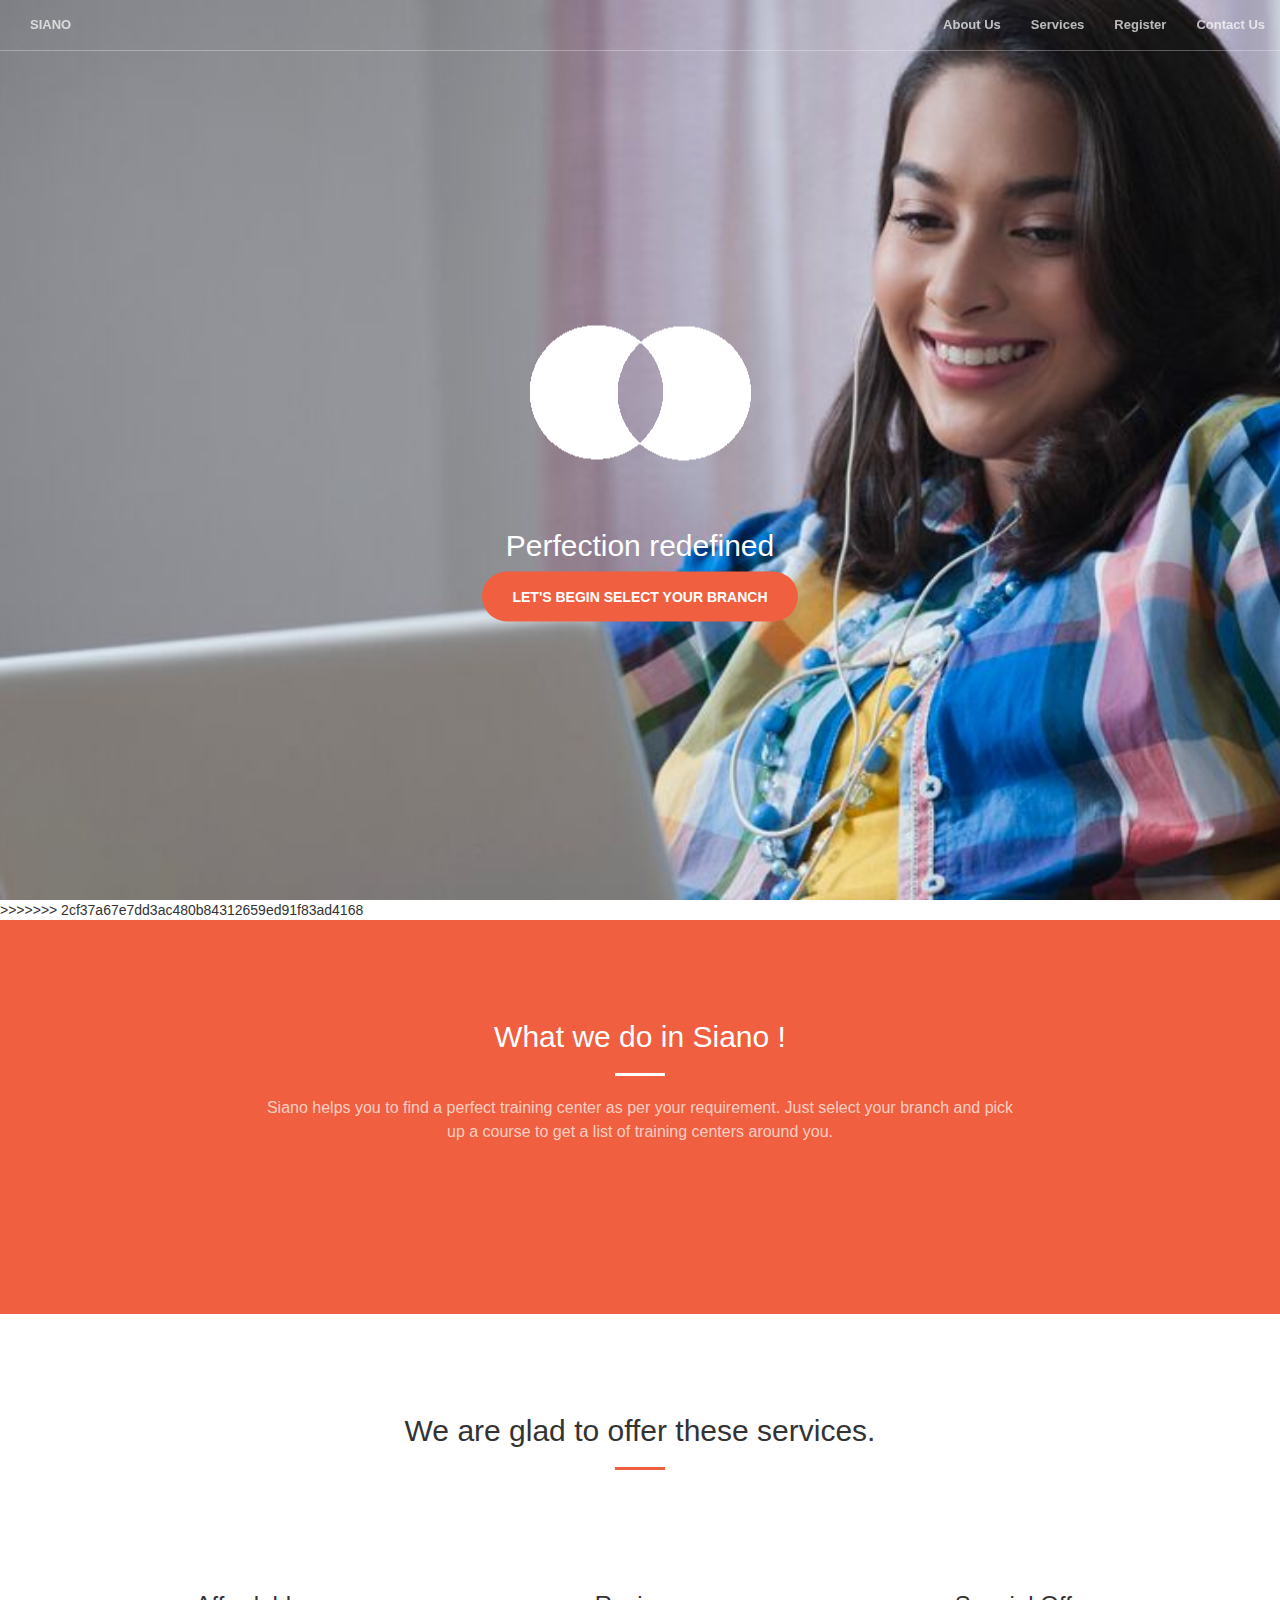
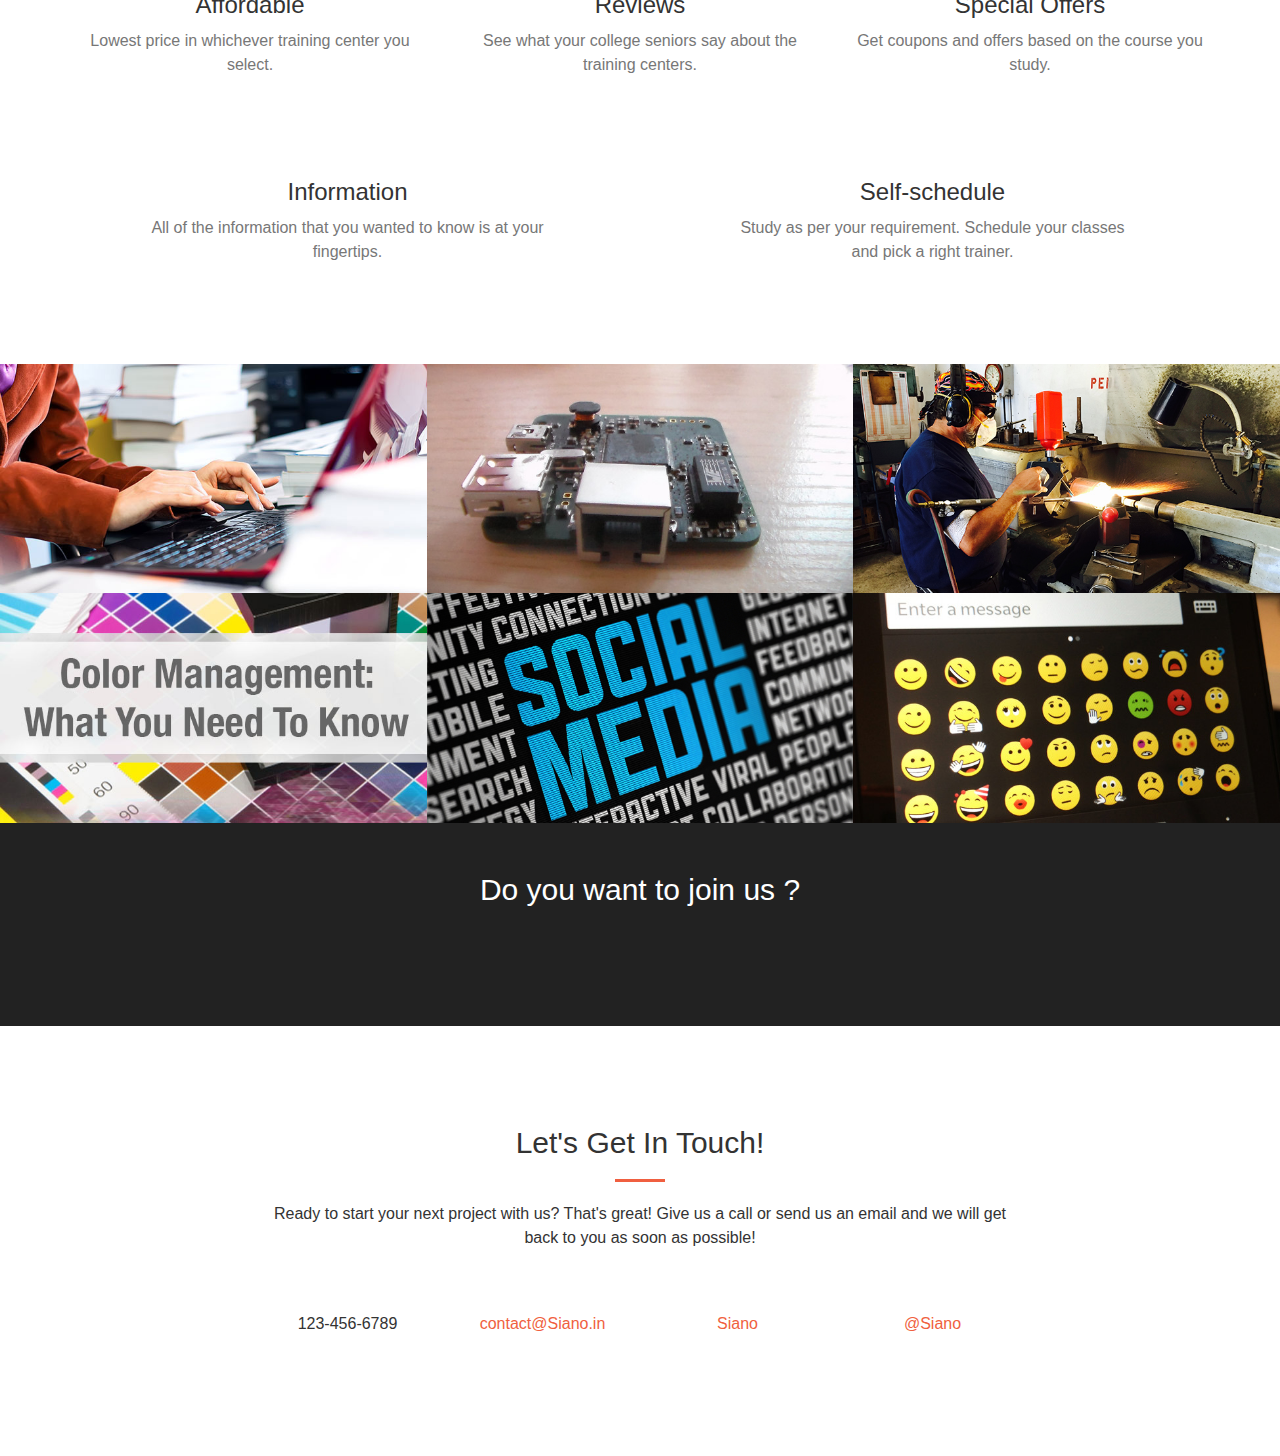
==== commit 6fd03a56: "Removed auto-play video as of now" ====
--- a/index.html
+++ b/index.html
@@ -76,11 +76,11 @@
     </nav>
 
 
-    <div class="home-video">
+   <!-- <div class="home-video">
   <video autoplay loop poster="http://website.inmobicdn.net/0.8.1/v3/img/home/bg.png" id="bgvid">
   <source src="http://website.inmobicdn.net/0.8.1/v3/videos/v3-bg.mp4" type="video/webm">
   <source src="http://website.inmobicdn.net/0.8.1/v3/videos/v3-bg.webm" type="video/mp4">
-  </video>
+  </video> -->
   <div class="overlay"></div>
 </div>
 
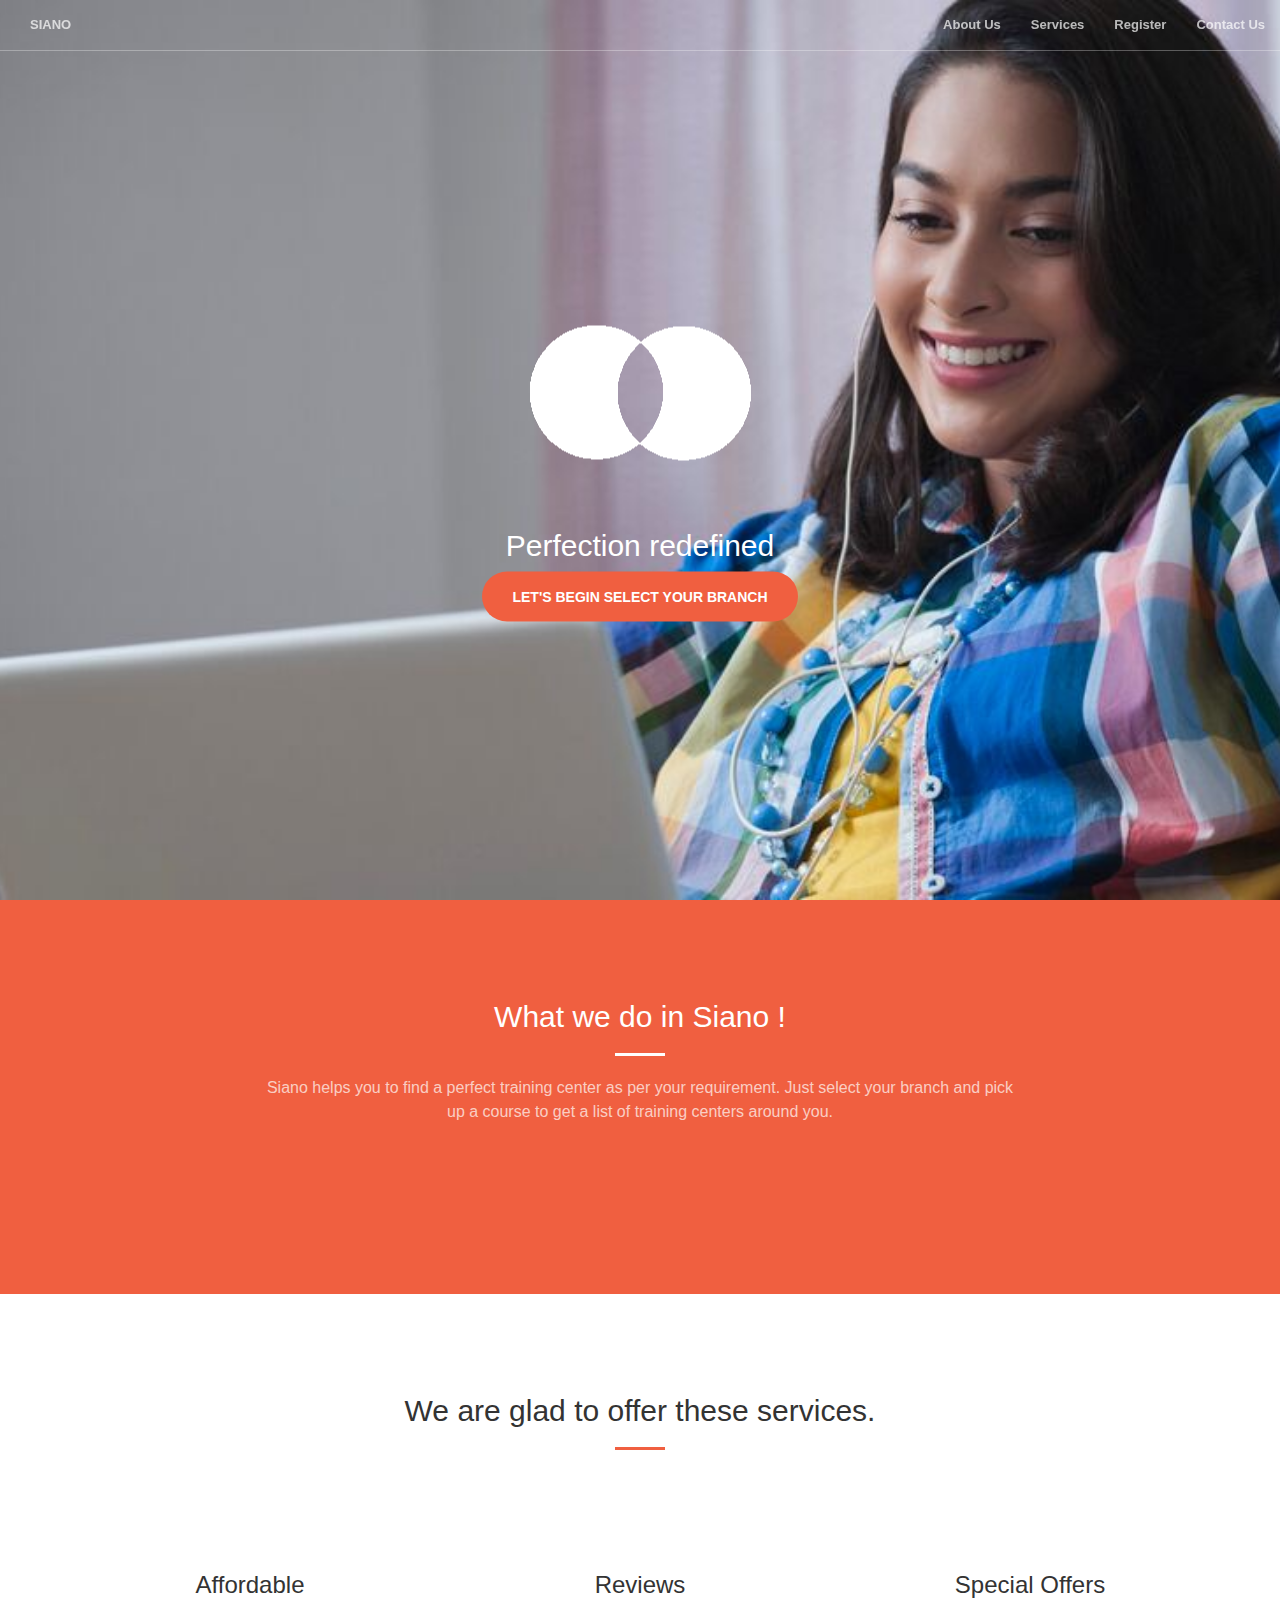
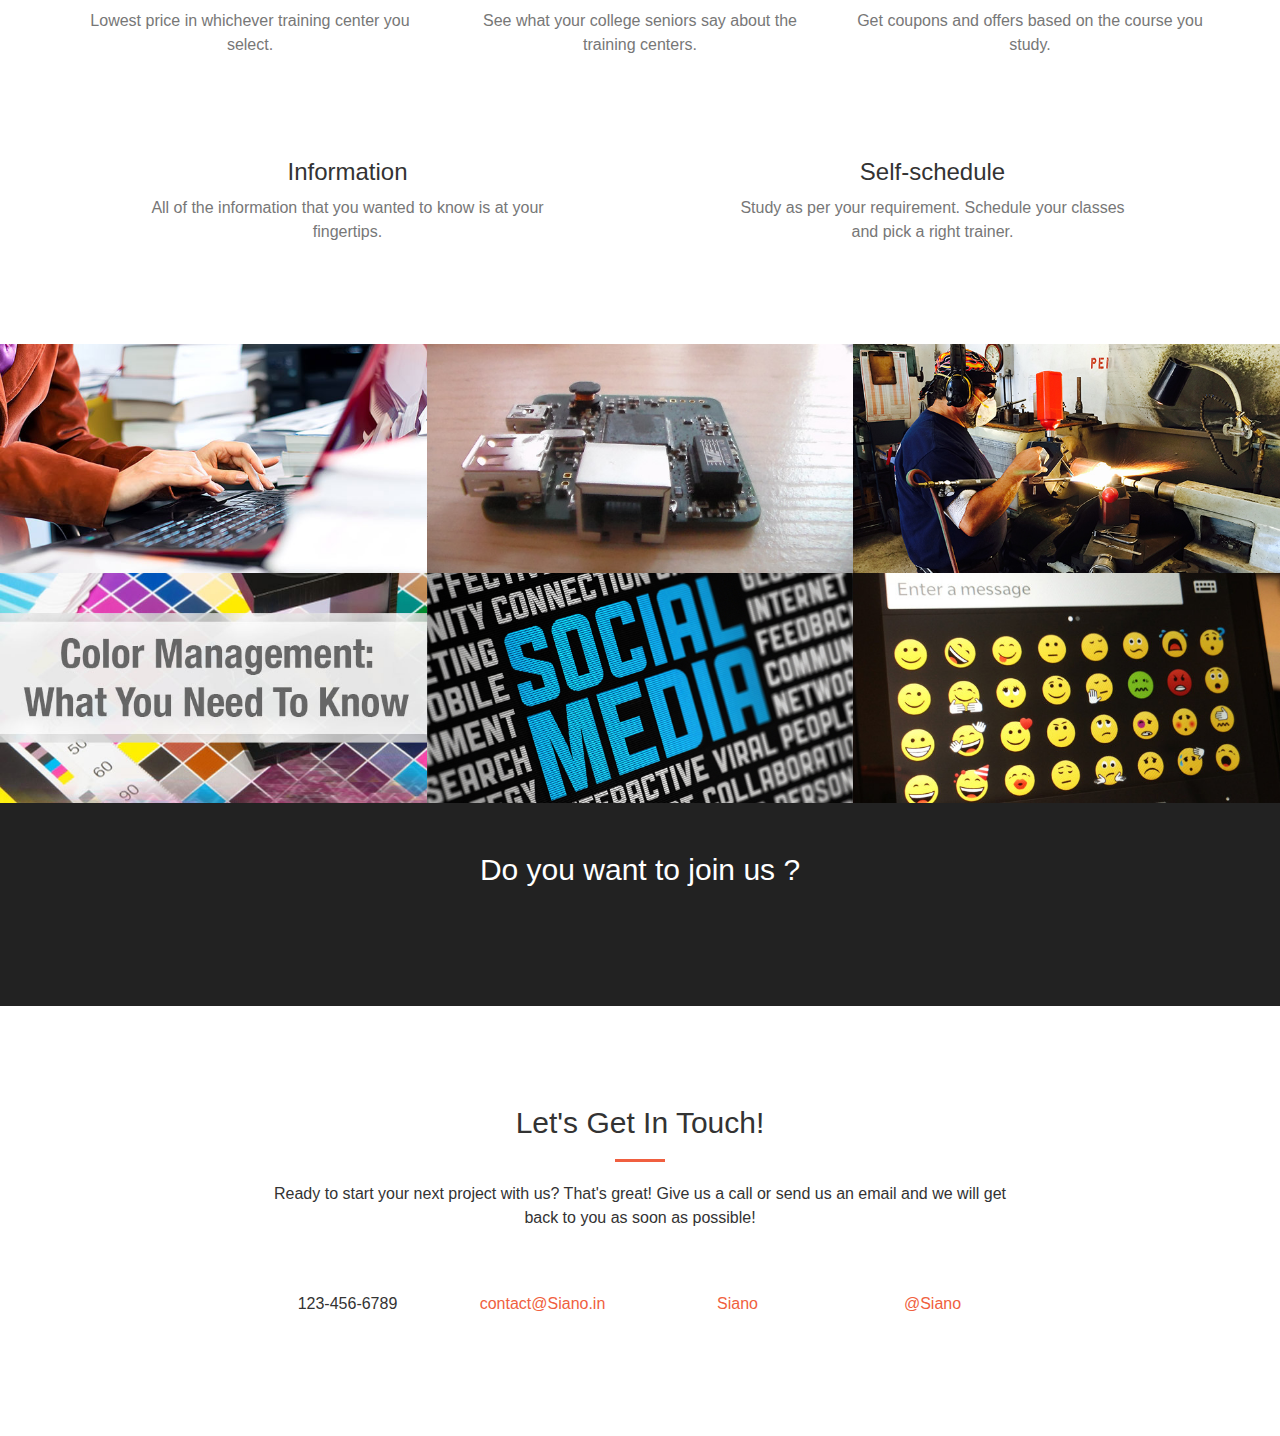
==== commit b2b2d5b2: "Removed a bug" ====
--- a/index.html
+++ b/index.html
@@ -95,8 +95,6 @@
             </div>
         </div>
     </header>
->>>>>>> 2cf37a67e7dd3ac480b84312659ed91f83ad4168
-
     <section class="bg-primary" id="about">
         <div class="container">
             <div class="row">
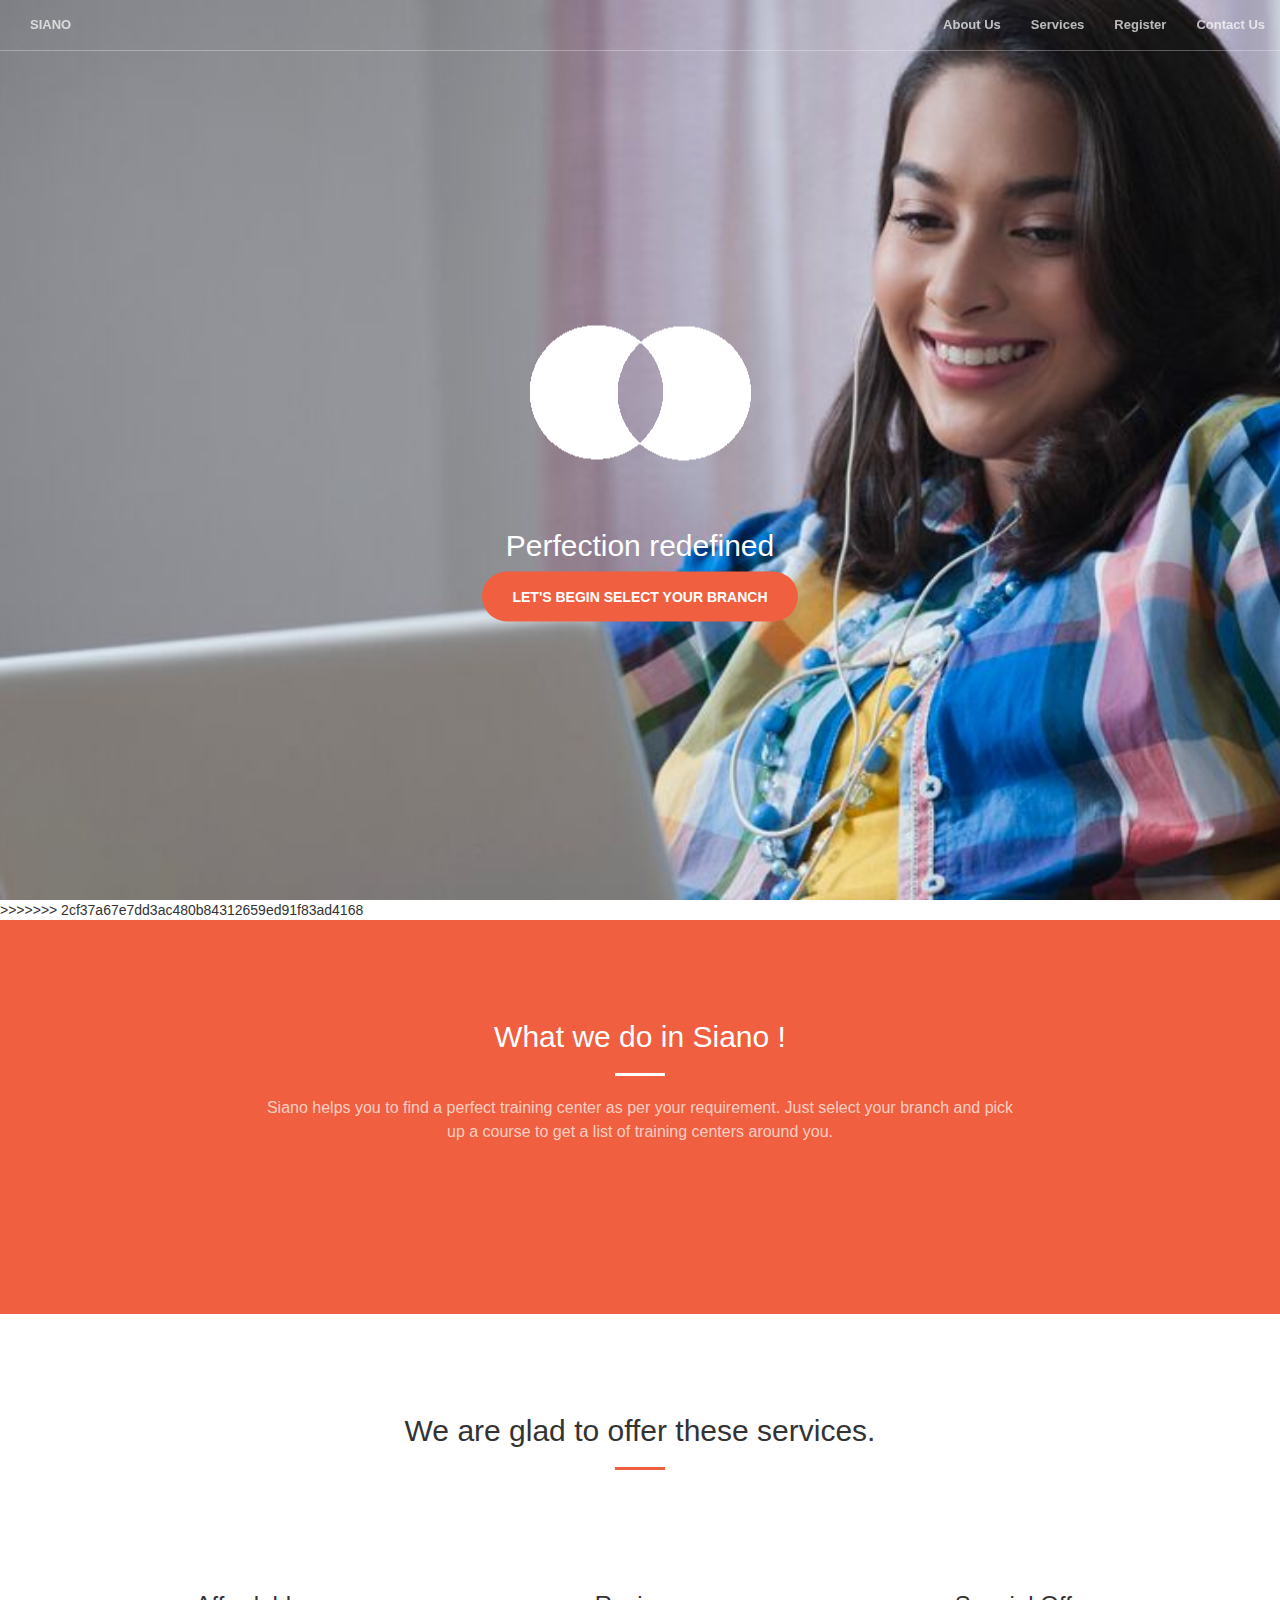
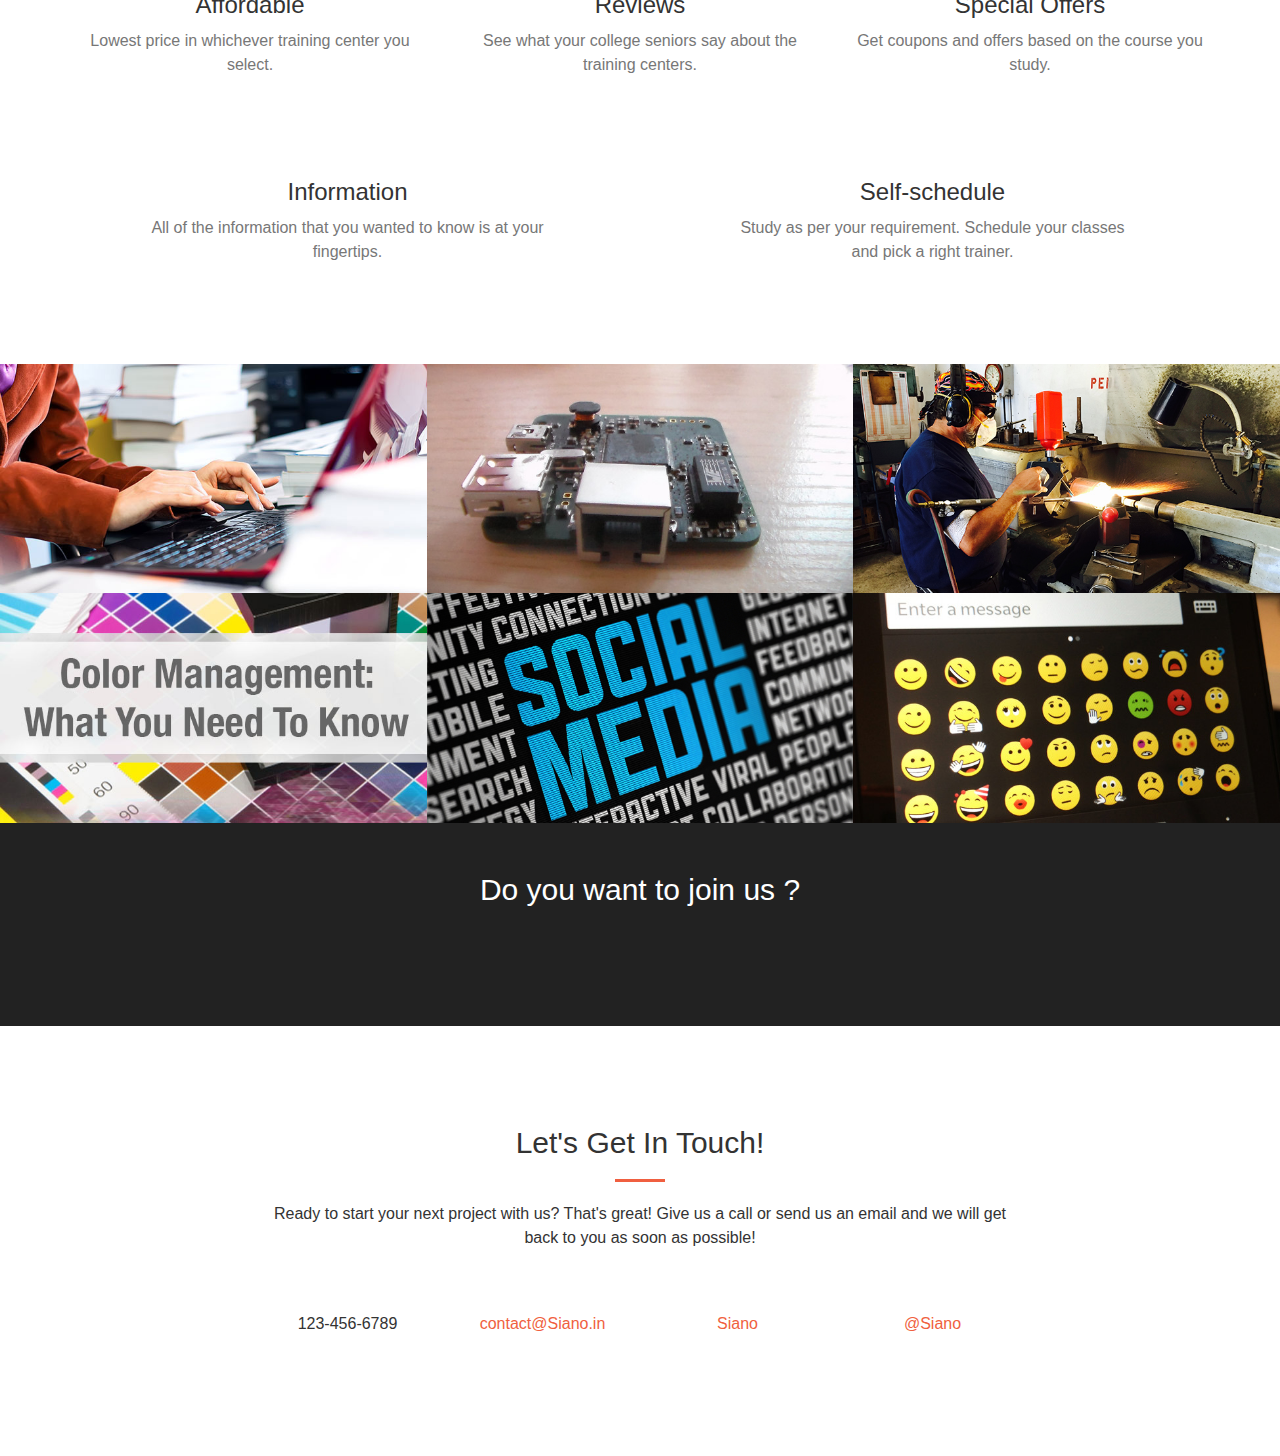
==== commit d5fe246e: "Merge branch 'gh-pages' of https://github.com/sagarhani/siano.in" ====
--- a/index.html
+++ b/index.html
@@ -95,6 +95,8 @@
             </div>
         </div>
     </header>
+>>>>>>> 2cf37a67e7dd3ac480b84312659ed91f83ad4168
+
     <section class="bg-primary" id="about">
         <div class="container">
             <div class="row">
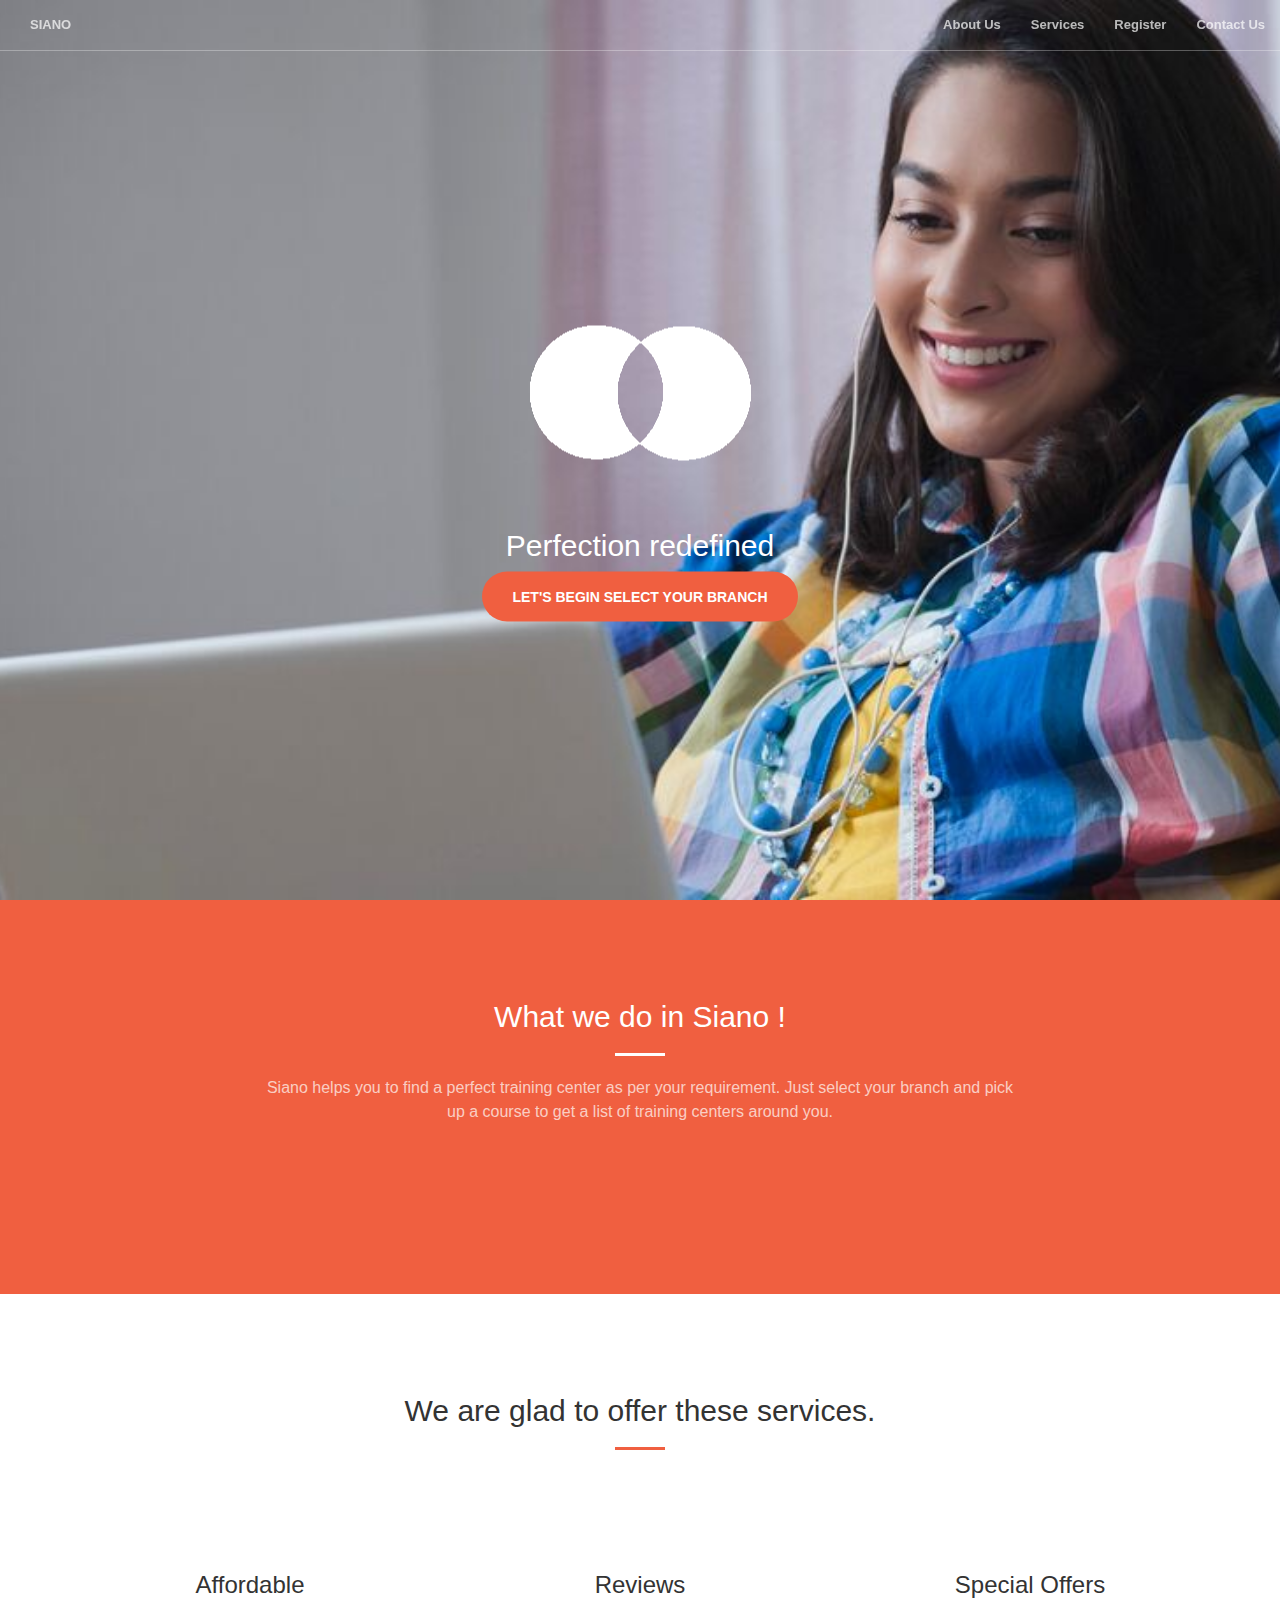
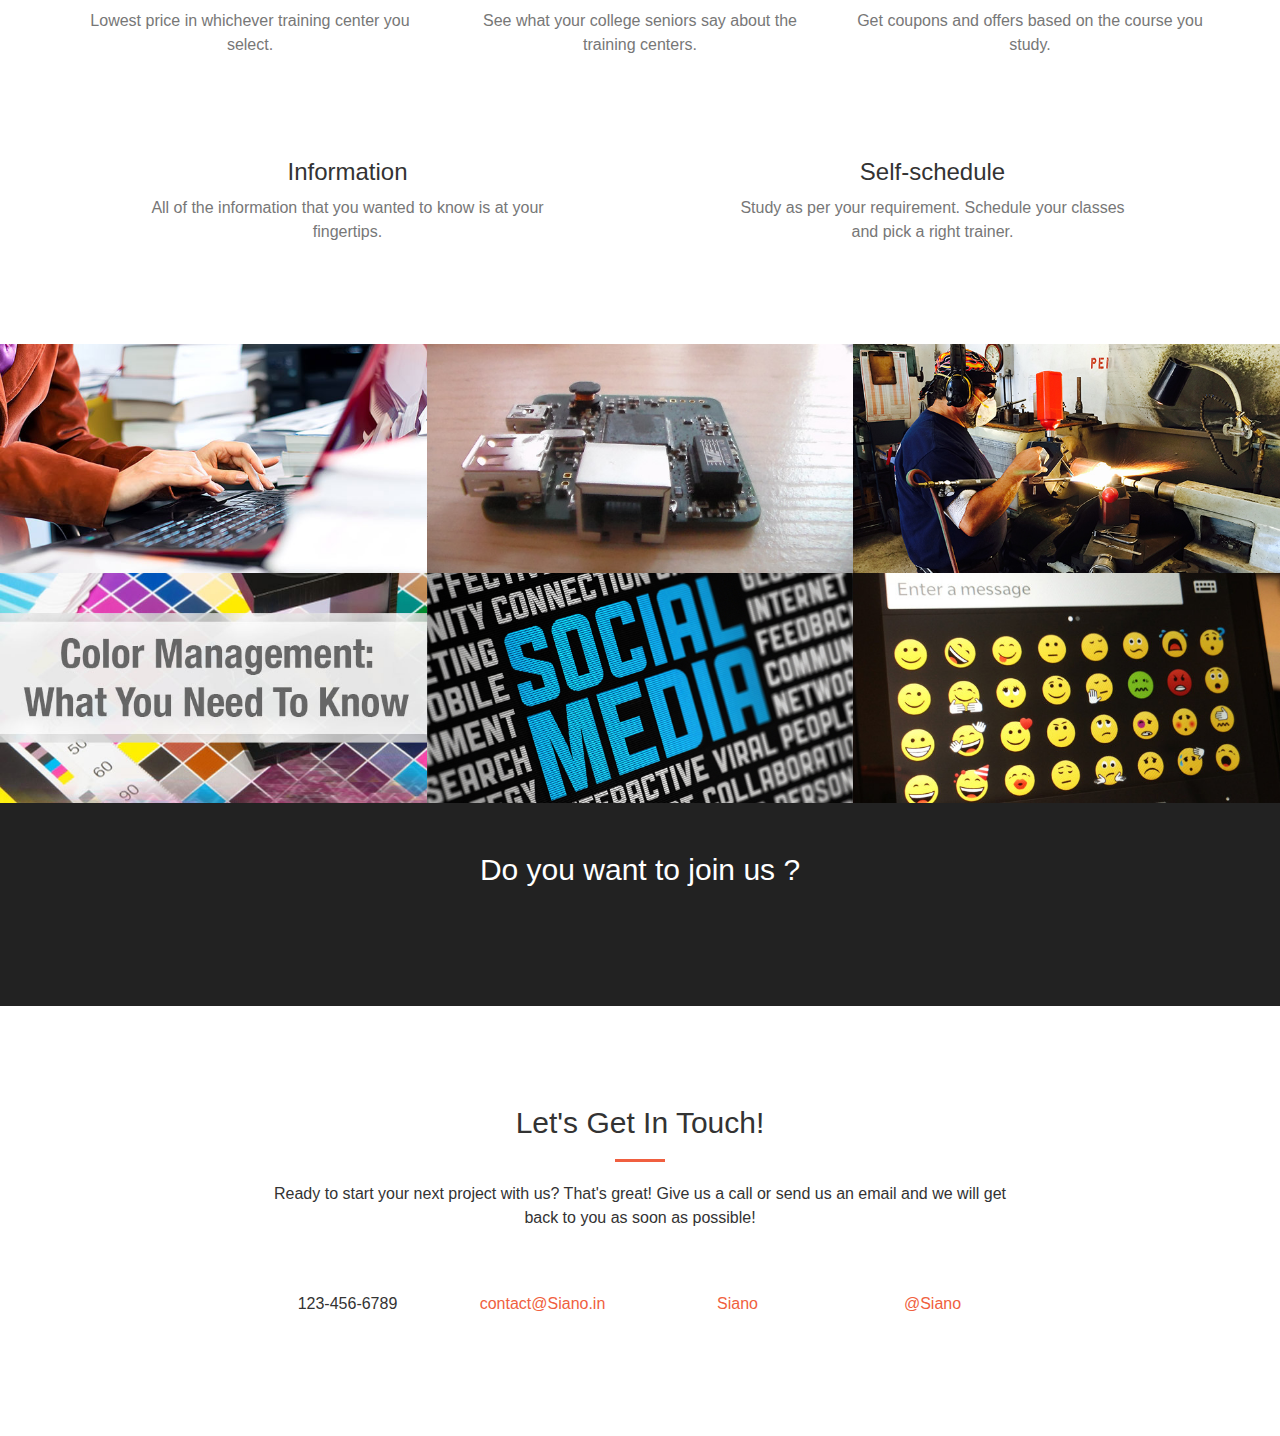
==== commit 3cf9bd0a: "Merge pull request #3 from sagarhani/bug" ====
--- a/index.html
+++ b/index.html
@@ -95,8 +95,6 @@
             </div>
         </div>
     </header>
->>>>>>> 2cf37a67e7dd3ac480b84312659ed91f83ad4168
-
     <section class="bg-primary" id="about">
         <div class="container">
             <div class="row">
